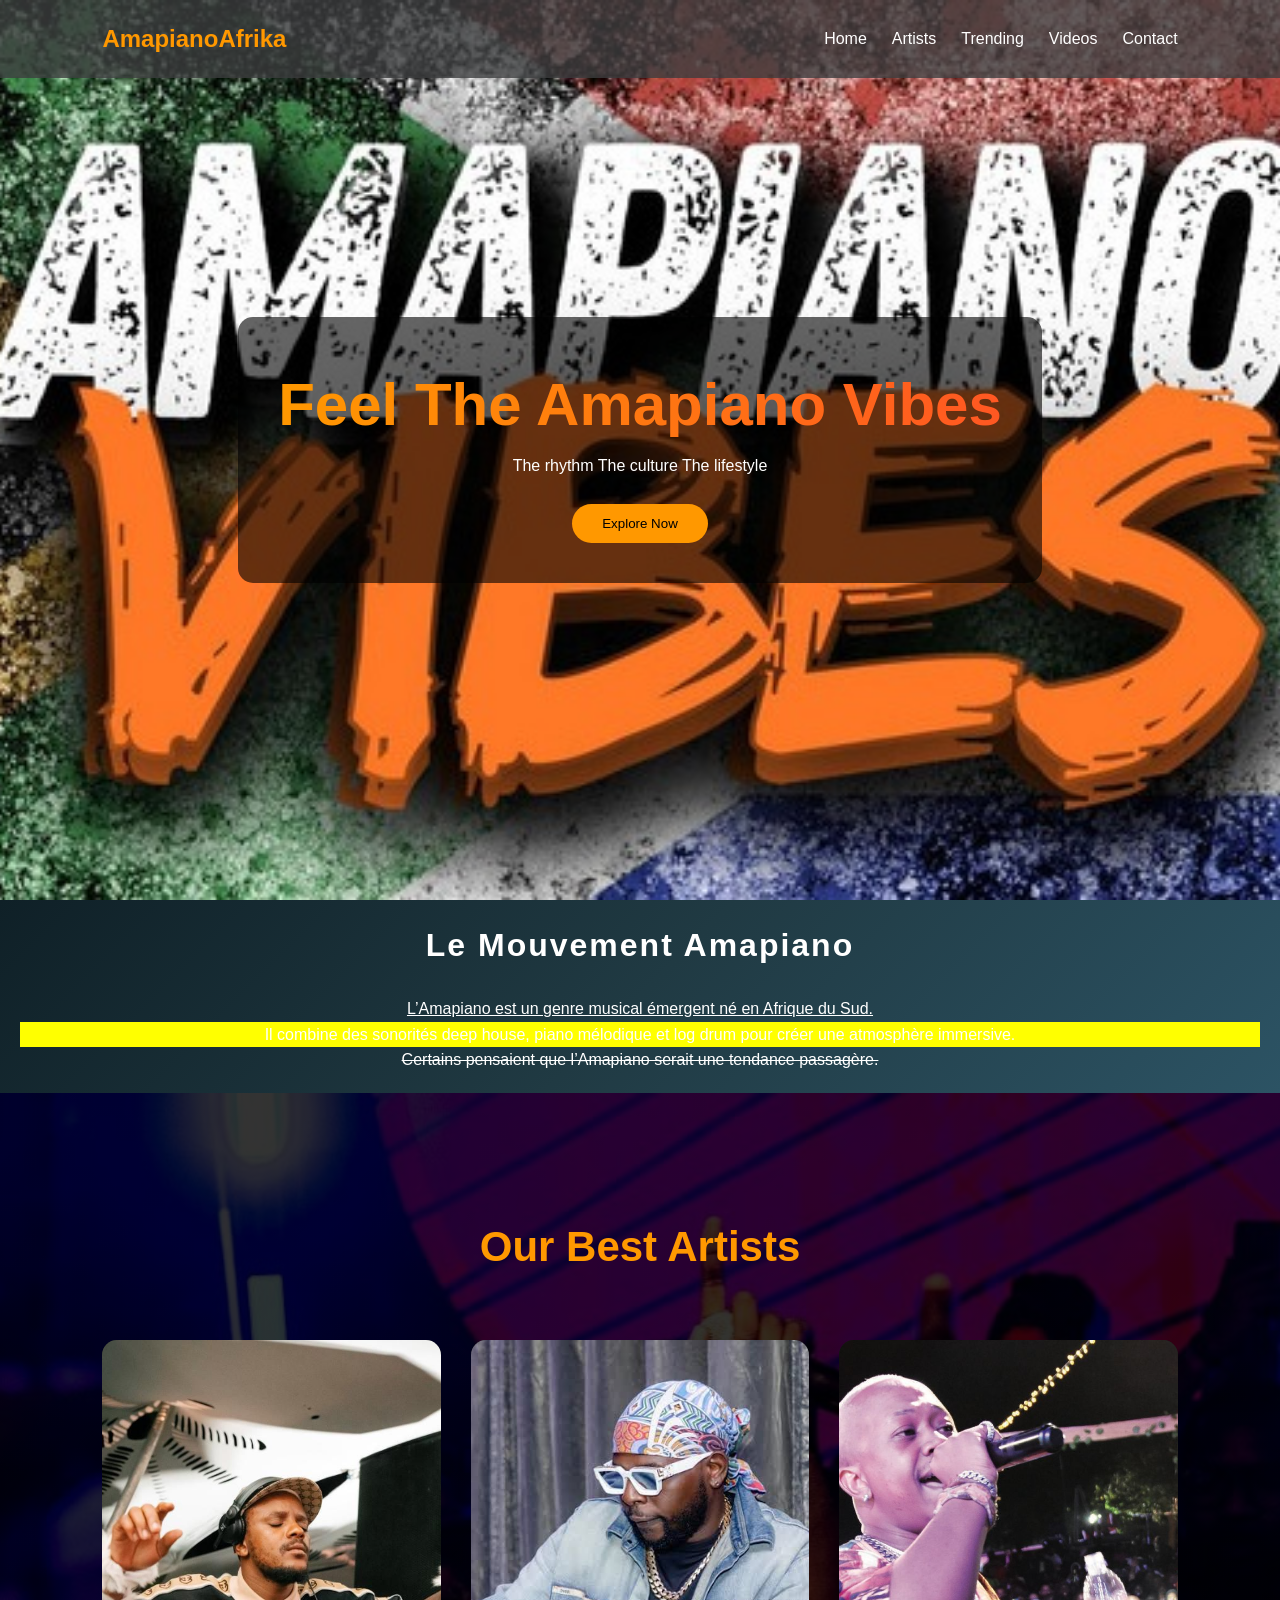
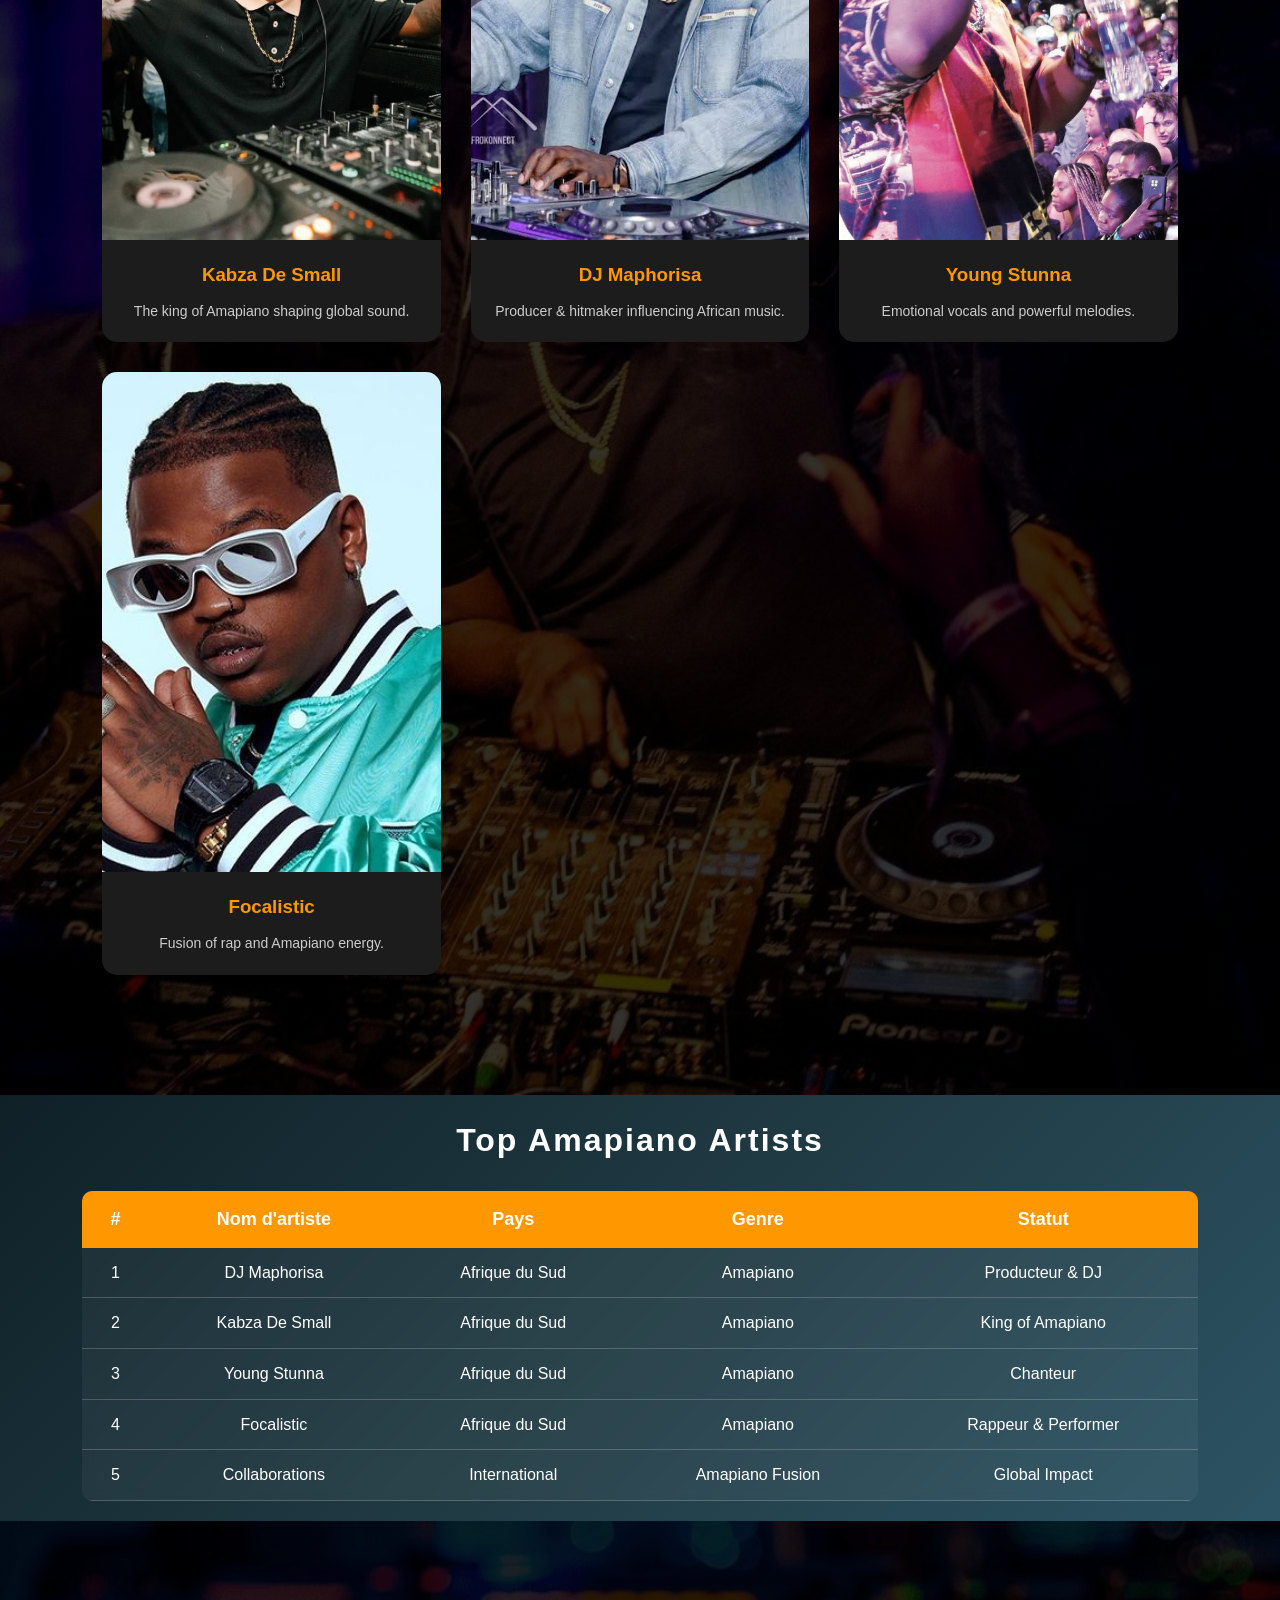
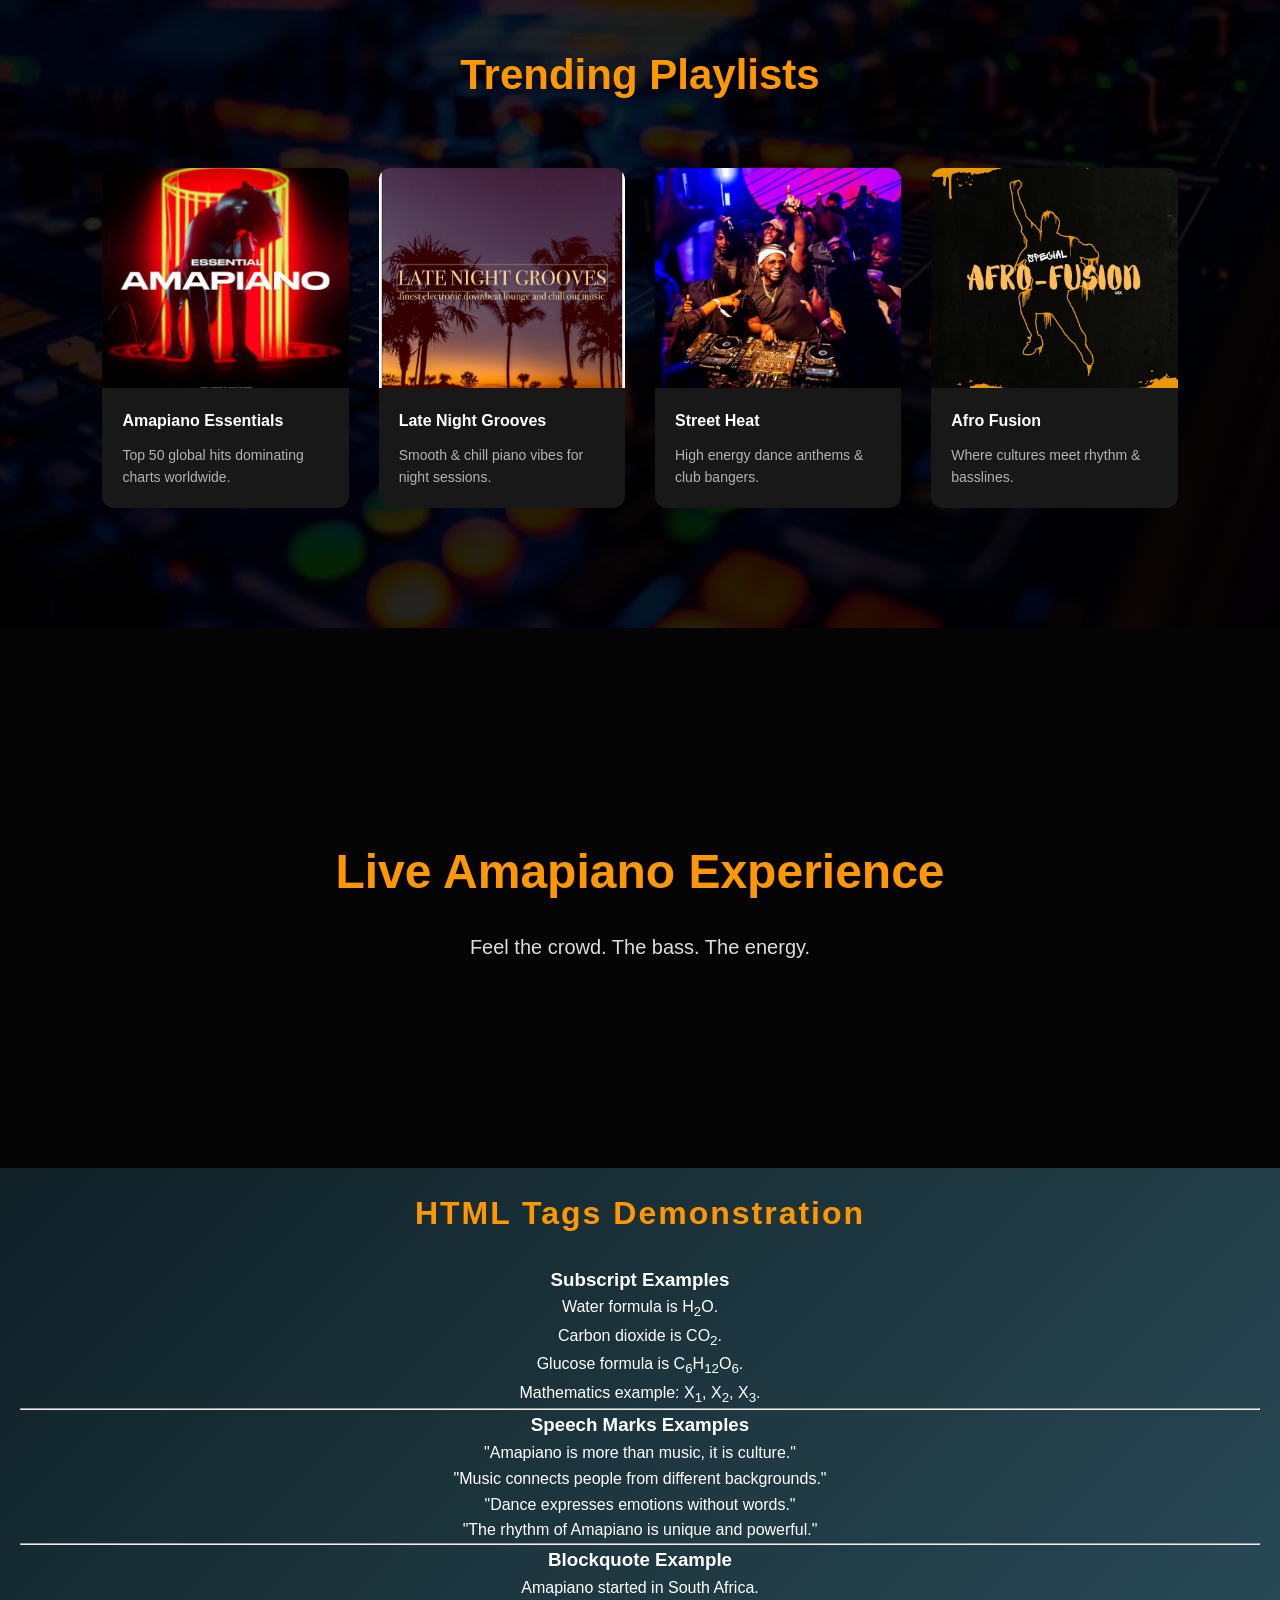
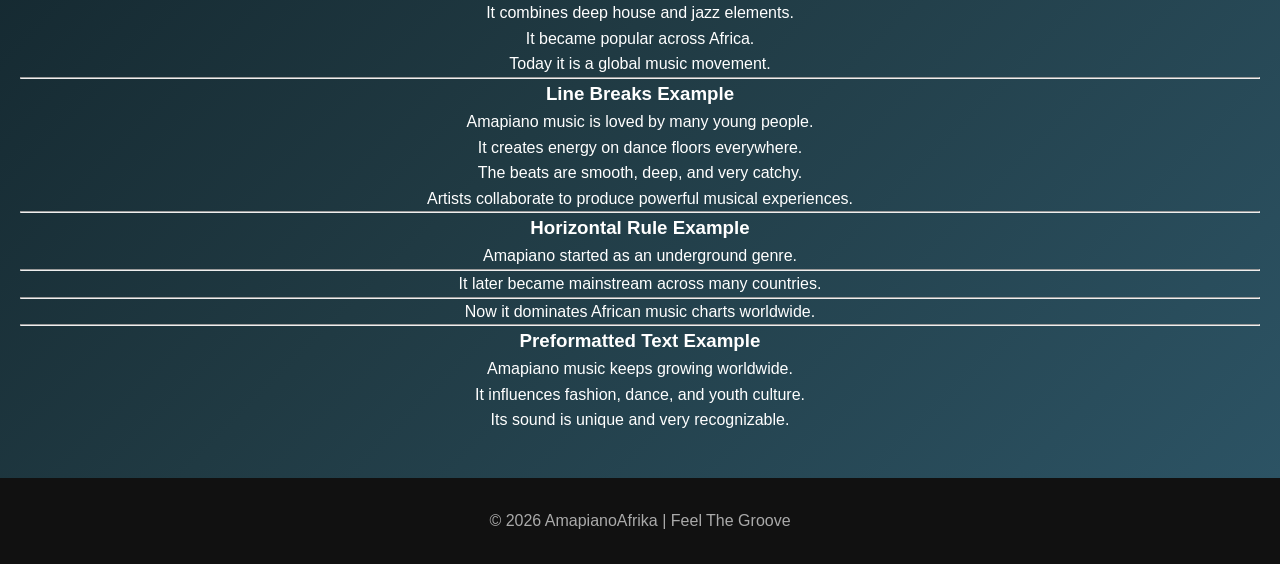
==== index.html @ 50783ffd "Update index.html" ====
<!DOCTYPE html>
<html lang="en">

<head>
    <meta charset="UTF-8">
    <title>AmapianoAfrika</title>
    <meta name="viewport" content="width=device-width, initial-scale=1.0">
    <link rel="stylesheet" href="styles.css">
   
</head>

<body>
   

    <!-- HEADER -->
    <header>
        <div class="logo">AmapianoAfrika</div>

        <nav>
            <ul>
                <li>Home</li>
                <li>Artists</li>
                <li>Trending</li>
                <li>Videos</li>
                <li>Contact</li>
            </ul>
        </nav>
    </header>

    <!-- HERO SECTION WITH BACKGROUND IMAGE -->
    <section class="hero reveal">
        <div class="hero-content">
            <h1>Feel The Amapiano Vibes</h1>
            <p>The rhythm The culture The lifestyle</p>
            <button>Explore Now</button>
        </div>
    </section>

    <!-- ABOUT SECTION -->
    <section class="amapiano-section">
    <h2>Le Mouvement Amapiano</h2>

    <p class="underline-text">
        L’Amapiano est un genre musical émergent né en Afrique du Sud.
    </p>

    <p class="highlight-text">
        Il combine des sonorités deep house, piano mélodique et log drum pour créer une atmosphère immersive.
    </p>

    <p class="strike-text">
        Certains pensaient que l’Amapiano serait une tendance passagère.
    </p>

</section>
    <!-- BEST ARTISTS -->
    <section class="best-artists reveal">

        <h2 class="section-title">Our Best Artists</h2>

        <div class="artist-container">

            <div class="artist-card">
                <img src="KabzadeSmall.jpeg" alt="Kabza De Small">
                <div class="artist-info">
                    <h3>Kabza De Small</h3>
                    <p>The king of Amapiano shaping global sound.</p>
                </div>
            </div>

            <div class="artist-card">
                <img src="Maphorisa.jpeg" alt="DJ Maphorisa">
                <div class="artist-info">
                    <h3>DJ Maphorisa</h3>
                    <p>Producer & hitmaker influencing African music.</p>
                </div>
            </div>

            <div class="artist-card">
                <img src="YoungStunna.jpeg" alt="Young Stunna">
                <div class="artist-info">
                    <h3>Young Stunna</h3>
                    <p>Emotional vocals and powerful melodies.</p>
                </div>
            </div>

            <div class="artist-card">
                <img src="Focalistic.jpeg" alt="Focalistic">
                <div class="artist-info">
                    <h3>Focalistic</h3>
                    <p>Fusion of rap and Amapiano energy.</p>
                </div>
            </div>

        </div>

    </section>

    <section class="amapiano-section">

    <h2>Top Amapiano Artists</h2>

    <table class="artist-table">
        <tr>
            <th>#</th>
            <th>Nom d'artiste</th>
            <th>Pays</th>
            <th>Genre</th>
            <th>Statut</th>
        </tr>

        <tr>
            <td>1</td>
            <td>DJ Maphorisa</td>
            <td>Afrique du Sud</td>
            <td>Amapiano</td>
            <td>Producteur & DJ</td>
        </tr>

        <tr>
            <td>2</td>
            <td>Kabza De Small</td>
            <td>Afrique du Sud</td>
            <td>Amapiano</td>
            <td>King of Amapiano</td>
        </tr>

        <tr>
            <td>3</td>
            <td>Young Stunna</td>
            <td>Afrique du Sud</td>
            <td>Amapiano</td>
            <td>Chanteur</td>
        </tr>

        <tr>
            <td>4</td>
            <td>Focalistic</td>
            <td>Afrique du Sud</td>
            <td>Amapiano</td>
            <td>Rappeur & Performer</td>
        </tr>

        <tr>
            <td>5</td>
            <td>Collaborations</td>
            <td>International</td>
            <td>Amapiano Fusion</td>
            <td>Global Impact</td>
        </tr>
    </table>

</section>


    <!-- SPOTIFY STYLE SECTION -->
    <section class="spotify-style reveal">

        <h2 class="spotify-title">Trending Playlists</h2>

        <div class="spotify-container">

            <div class="spotify-card">
                <img src="essentialamapiano.jpeg" alt="Amapiano Essentials">
                <div class="playlist-info">
                    <h4>Amapiano Essentials</h4>
                    <p>Top 50 global hits dominating charts worldwide.</p>
                </div>
            </div>

            <div class="spotify-card">
                <img src="lategroove.jpeg" alt="Late Night Grooves">
                <div class="playlist-info">
                    <h4>Late Night Grooves</h4>
                    <p>Smooth & chill piano vibes for night sessions.</p>
                </div>
            </div>

            <div class="spotify-card">
                <img src="ballantines-boiler-room-true-music-africa-johannesburg-maphorisa-aspect-ratio-16-9.avif" alt="Street Heat">
                <div class="playlist-info">
                    <h4>Street Heat</h4>
                    <p>High energy dance anthems & club bangers.</p>
                </div>
            </div>

            <div class="spotify-card">
                <img src="afro.jpeg" alt="Afro Fusion">
                <div class="playlist-info">
                    <h4>Afro Fusion</h4>
                    <p>Where cultures meet rhythm & basslines.</p>
                </div>
            </div>

        </div>

    </section>

    <!-- VIDEO SECTION -->
    <section class="video-section reveal">

        <div class="video-overlay">
            <h2>Live Amapiano Experience</h2>
            <p>Feel the crowd. The bass. The energy.</p>
        </div>

        <video autoplay muted loop playsinline class="background-video">
            <source src="XDUPPYxALXAPO.mp4" type="video/mp4">
        </video>

    </section>
    <!-- HTML TAGS DEMONSTRATION SECTION -->
<section class="amapiano-section reveal">

    <h2 class="section-title">HTML Tags Demonstration</h2>

    <!-- Subscript -->
    <h3>Subscript Examples</h3>
    <p>Water formula is H<sub>2</sub>O.</p>
    <p>Carbon dioxide is CO<sub>2</sub>.</p>
    <p>Glucose formula is C<sub>6</sub>H<sub>12</sub>O<sub>6</sub>.</p>
    <p>Mathematics example: X<sub>1</sub>, X<sub>2</sub>, X<sub>3</sub>.</p>

    <hr>

    <!-- Speech Marks -->
    <h3>Speech Marks Examples</h3>
    <p>"Amapiano is more than music, it is culture."</p>
    <p>"Music connects people from different backgrounds."</p>
    <p>"Dance expresses emotions without words."</p>
    <p>"The rhythm of Amapiano is unique and powerful."</p>

    <hr>

    <!-- Blockquote -->
    <h3>Blockquote Example</h3>
    <blockquote>
        Amapiano started in South Africa.<br>
        It combines deep house and jazz elements.<br>
        It became popular across Africa.<br>
        Today it is a global music movement.
    </blockquote>

    <hr>

    <!-- Line Break -->
    <h3>Line Breaks Example</h3>
    <p>
        Amapiano music is loved by many young people.<br>
        It creates energy on dance floors everywhere.<br>
        The beats are smooth, deep, and very catchy.<br>
        Artists collaborate to produce powerful musical experiences.
    </p>

    <hr>

    <!-- HR Example -->
    <h3>Horizontal Rule Example</h3>
    <p>Amapiano started as an underground genre.</p>
    <hr>
    <p>It later became mainstream across many countries.</p>
    <hr>
    <p>Now it dominates African music charts worldwide.</p>

    <hr>

    <!-- Preformatted -->
    <h3>Preformatted Text Example</h3>
    <pre>
Amapiano music keeps growing worldwide.
It influences fashion, dance, and youth culture.
Its sound is unique and very recognizable.
    </pre>

</section>

    <!-- FOOTER -->
    <footer>
        © 2026 AmapianoAfrika | Feel The Groove
    </footer>

    <script>
        /* Scroll Reveal */
        window.addEventListener("scroll", function () {
            const reveals = document.querySelectorAll(".reveal");

            reveals.forEach(reveal => {
                const windowHeight = window.innerHeight;
                const revealTop = reveal.getBoundingClientRect().top;

                if (revealTop < windowHeight - 100) {
                    reveal.classList.add("active");
                }
            });
        });
    </script>

</body>


</html>
---- styles.css ----
/* GLOBAL */

* {
    margin: 0;
    padding: 0;
    box-sizing: border-box;
    font-family: Arial, Helvetica, sans-serif;
}

body {
    background: #0f0f0f;
    color: white;
    line-height: 1.6;
}

/* HEADER */

header {
    display: flex;
    justify-content: space-between;
    align-items: center;
    padding: 20px 8%;
    background: rgba(61, 62, 63, 0.8);
    position: fixed;
    width: 100%;
    top: 0;
    z-index: 1000;
}

.logo {
    font-size: 24px;
    font-weight: bold;
    color: #ff9800;
}

nav ul {
    display: flex;
    list-style: none;
    gap: 25px;
}

nav ul li {
    cursor: pointer;
    transition: 0.3s;
}

nav ul li:hover {
    color: #ff9800;
}

/* HERO WITH BACKGROUND IMAGE */

.hero {
    height: 100vh;
    background: url("vibeSA.jpg") center/cover no-repeat;
    display: flex;
    justify-content: center;
    align-items: center;
    text-align: center;
    padding: 0 20px;
}

.hero {
    animation: zoomBackground 20s infinite alternate ease-in-out;
}

@keyframes zoomBackground {
    from {
        background-size: 100%;
    }

    to {
        background-size: 110%;
    }
}

.hero-content {
    background: rgba(0, 0, 0, 0.6);
    padding: 40px;
    border-radius: 15px;
}

.hero-content h1 {
    font-size: 60px;
    background: linear-gradient(to right, #ff9800, #ff5722);
    -webkit-background-clip: text;
    -webkit-text-fill-color: transparent;
}

.hero-content button {
    margin-top: 25px;
    padding: 12px 30px;
    border: none;
    background: #ff9800;
    cursor: pointer;
    border-radius: 30px;
    transition: 0.3s;
}

.hero-content button:hover {
    background: #ff5722;
    transform: scale(1.1);
}

/* ABOUT */

/*.about {
    padding: 100px 8%;
    text-align: center;
    background:
        linear-gradient(135deg,
            rgba(103, 107, 99, 0.7),
            rgba(83, 57, 97, 0.7)),
        url("section-bg.jpg");
    background-size: cover;
    background-position: center;
}*/

.about-video {
    position: relative;
    height: 80vh;
    display: flex;
    justify-content: center;
    align-items: center;
    text-align: center;
    overflow: hidden;
    color: white;
    padding: 0 8%;
}

/* Background Video */
.about-bg-video {
    position: absolute;
    width: 100%;
    height: 100%;
    object-fit: cover;
    z-index: -2;
}

/* Dark Overlay */
.about-video::after {
    content: "";
    position: absolute;
    width: 100%;
    height: 100%;
    background: linear-gradient(rgba(0, 0, 0, 0.75),
            rgba(0, 0, 0, 0.75));
    z-index: -1;
}

/* Content Styling */
.about-content {
    max-width: 800px;
    animation: fadeUp 1.5s ease;
}

.about-content h2 {
    font-size: 42px;
    margin-bottom: 20px;
    color: #ff9800;
}

.about-content p {
    font-size: 18px;
    line-height: 1.8;
    color: #ddd;
}

/* Animation */
@keyframes fadeUp {
    from {
        opacity: 0;
        transform: translateY(40px);
    }

    to {
        opacity: 1;
        transform: translateY(0);
    }
}

/* ARTISTS */

.best-artists {

    padding: 120px 8%;
    background:
        linear-gradient(rgba(0, 0, 0, 0.8), rgba(0, 0, 0, 0.8)),
        url("ballantines-boiler-room-true-music-africa-johannesburg-maphorisa-aspect-ratio-16-9.avif");
    background-size: cover;
    background-position: center;
    background-attachment: fixed;

}

/* SECTION STYLE */
.amapiano-section{
    background: linear-gradient(135deg,#0f2027,#203a43,#2c5364);
    padding: 40px;
    color: white;
    text-align: center;
    font-family: Arial, Helvetica, sans-serif;
}

/* TITLE */
.amapiano-section h2{
    margin-bottom: 25px;
    font-size: 32px;
    letter-spacing: 2px;
}

/* TABLE */
.artist-table{
    width: 90%;
    margin: auto;
    border-collapse: collapse;
    background: rgba(255,255,255,0.05);
    backdrop-filter: blur(6px);
    border-radius: 10px;
    overflow: hidden;
}

/* HEADER */
.artist-table th{
    background: #ff9800;
    padding: 14px;
    font-size: 18px;
}

/* CELLS */
.artist-table td{
    padding: 12px;
    border-bottom: 1px solid rgba(255,255,255,0.2);
}

/* HOVER EFFECT */
.artist-table tr:hover{
    background: rgba(255,255,255,0.15);
    transition: 0.3s;
}


/* Title */
.section-title {
    text-align: center;
    font-size: 42px;
    margin-bottom: 60px;
    color: #ff9800;
}

/* Grid Layout */
.artist-container {
    display: grid;
    grid-template-columns: repeat(auto-fit, minmax(250px, 1fr));
    gap: 30px;
}

/* Artist Card */
.artist-card {
    background: #1c1c1c;
    border-radius: 15px;
    overflow: hidden;
    transition: 0.4s ease;
    cursor: pointer;
}

.artist-card img {
    width: 100%;
    height: 500px;
    object-fit: cover;
    display: block;
}

/* Info Section */
.artist-info {
    padding: 20px;
    text-align: center;
}

.artist-info h3 {
    margin-bottom: 10px;
    color: #ff9800;
}

.artist-info p {
    font-size: 14px;
    color: #ccc;
}

/* Hover Effect */
.artist-card:hover {
    transform: translateY(-10px) scale(1.03);
    box-shadow: 0 20px 40px rgba(255, 152, 0, 0.4);
}



/* SPOTIFY STYLE */

.spotify-style {
    padding: 120px 8%;
    background:
        linear-gradient(rgba(0, 0, 0, 0.85), rgba(0, 0, 0, 0.85)),
        url("pionner.jpeg");
    background-size: cover;
    background-position: center;
}

.spotify-title {
    text-align: center;
    font-size: 42px;
    margin-bottom: 60px;
    color: #ff9800;
    /* Spotify green vibe */
}

.spotify-container {
    display: grid;
    grid-template-columns: repeat(auto-fit, minmax(220px, 1fr));
    gap: 30px;
}

.spotify-card {
    background: #181818;
    border-radius: 12px;
    overflow: hidden;
    transition: 0.4s ease;
    cursor: pointer;
}

.spotify-card img {
    width: 100%;
    height: 220px;
    object-fit: cover;
    display: block;
}

.playlist-info {
    padding: 20px;
}

.playlist-info h4 {
    color: white;
    margin-bottom: 10px;
}

.playlist-info p {
    color: #b3b3b3;
    font-size: 14px;
}

/* Hover Effect */
.spotify-card:hover {
    transform: translateY(-10px);
    box-shadow: 0 20px 40px #ff9800;
}

.album-art {
    height: 100px;
    background: #333;
    margin-bottom: 15px;
}

/* VIDEO SECTION */

.video-section {
    position: relative;
    height: 60vh;
    overflow: hidden;
    display: flex;
    justify-content: center;
    align-items: center;
    text-align: center;
    color: white;
}

.background-video {
    position: absolute;
    width: 100%;
    height: 100%;
    object-fit: cover;
    z-index: -2;
}

/* Dark overlay */
.video-section::after {
    content: "";
    position: absolute;
    width: 100%;
    height: 100%;
    background: linear-gradient(rgba(0, 0, 0, 0.7), rgba(0, 0, 0, 0.7));
    z-index: -1;
}

.video-overlay h2 {
    font-size: 48px;
    margin-bottom: 20px;
    color: #ff9800;
}

.video-overlay p {
    font-size: 20px;
    color: #ddd;
}

/* FOOTER */

footer {
    text-align: center;
    padding: 30px;
    background: #111;
    color: #aaa;
}

/* SCROLL REVEAL */

.reveal {
    opacity: 0;
    transform: translateY(60px);
    transition: 1s ease;
}

.reveal.active {
    opacity: 1;
    transform: translateY(0);
}

/* RESPONSIVE */

@media (max-width: 768px) {
    .hero-content h1 {
        font-size: 40px;
    }

    .artist-container {
        flex-direction: column;
        align-items: center;
    }

    .video-section video {
        width: 100%;
    }

}
body {
    font-family: Arial, sans-serif;
}

.amapiano-section {
    padding: 20px;
}

.underline-text {
    text-decoration: underline;
}

.highlight-text {
    background-color: yellow;
}

.strike-text {
    text-decoration: line-through;
}
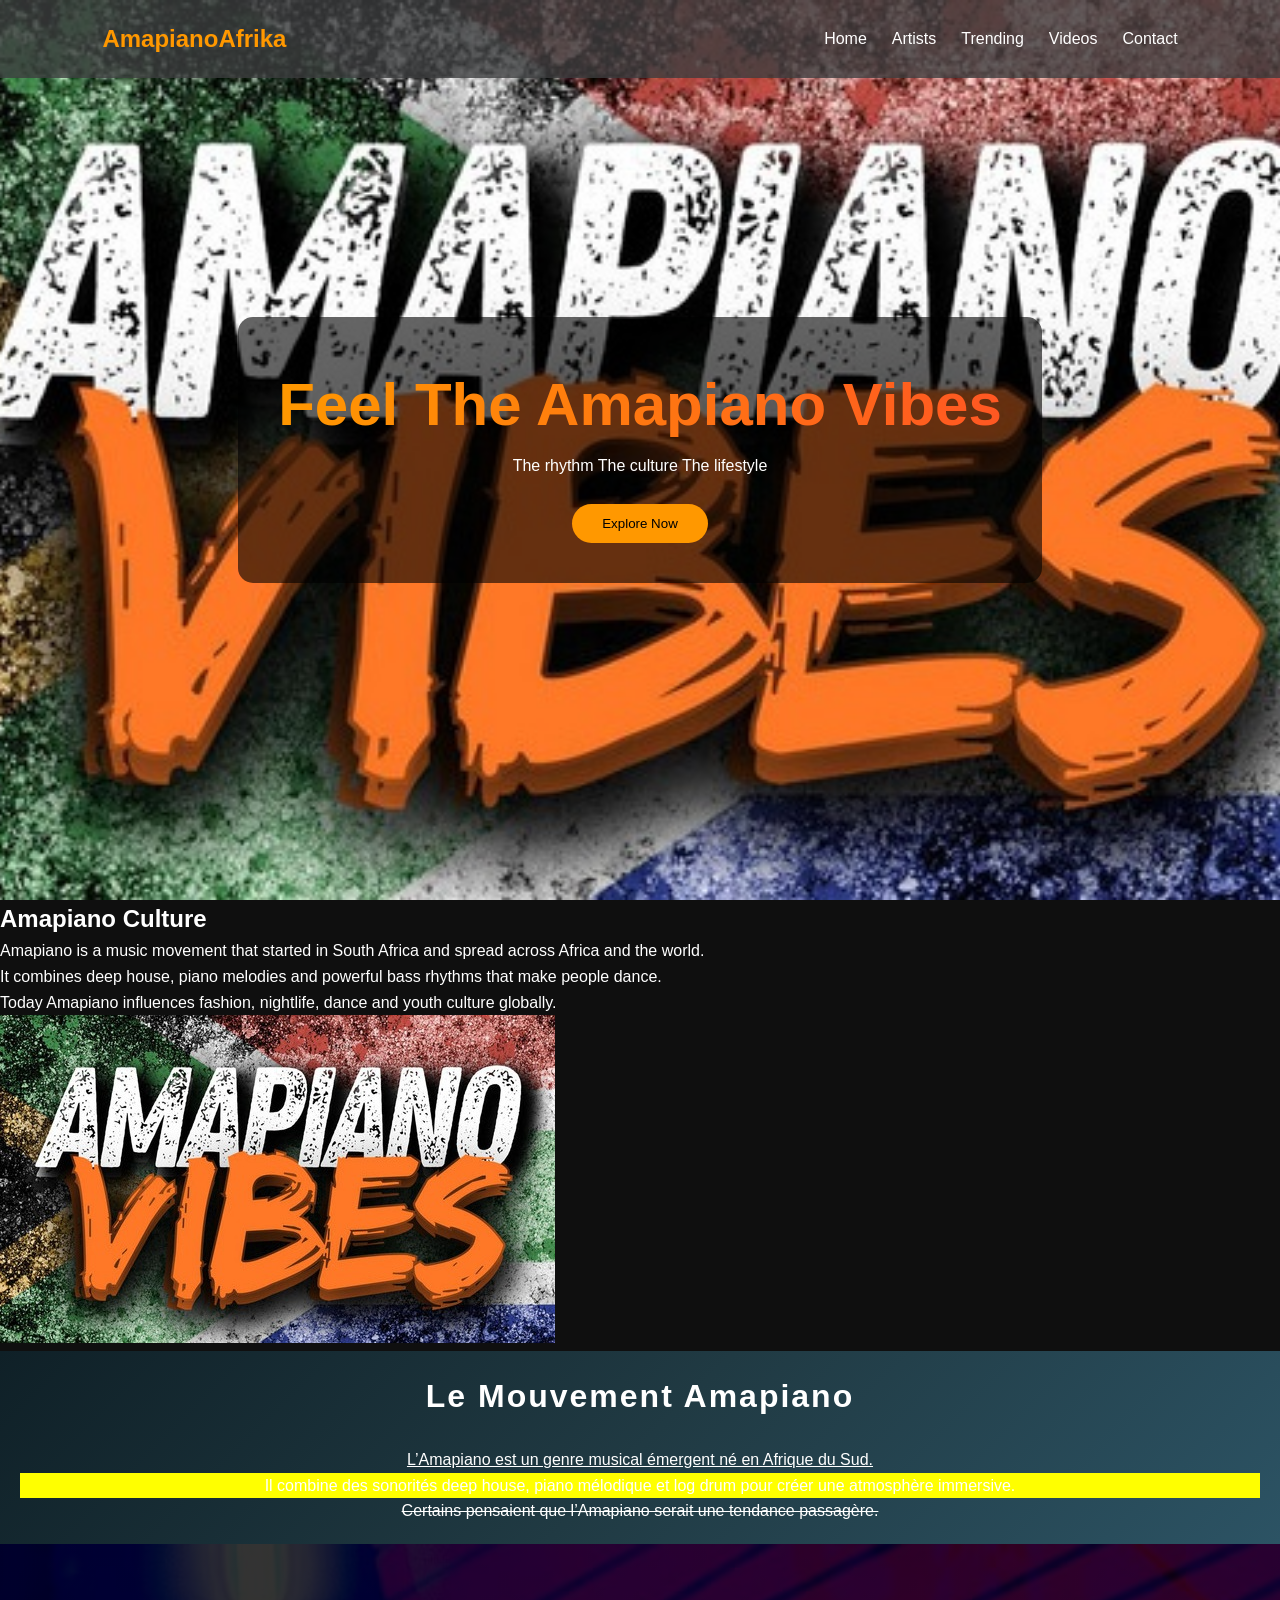
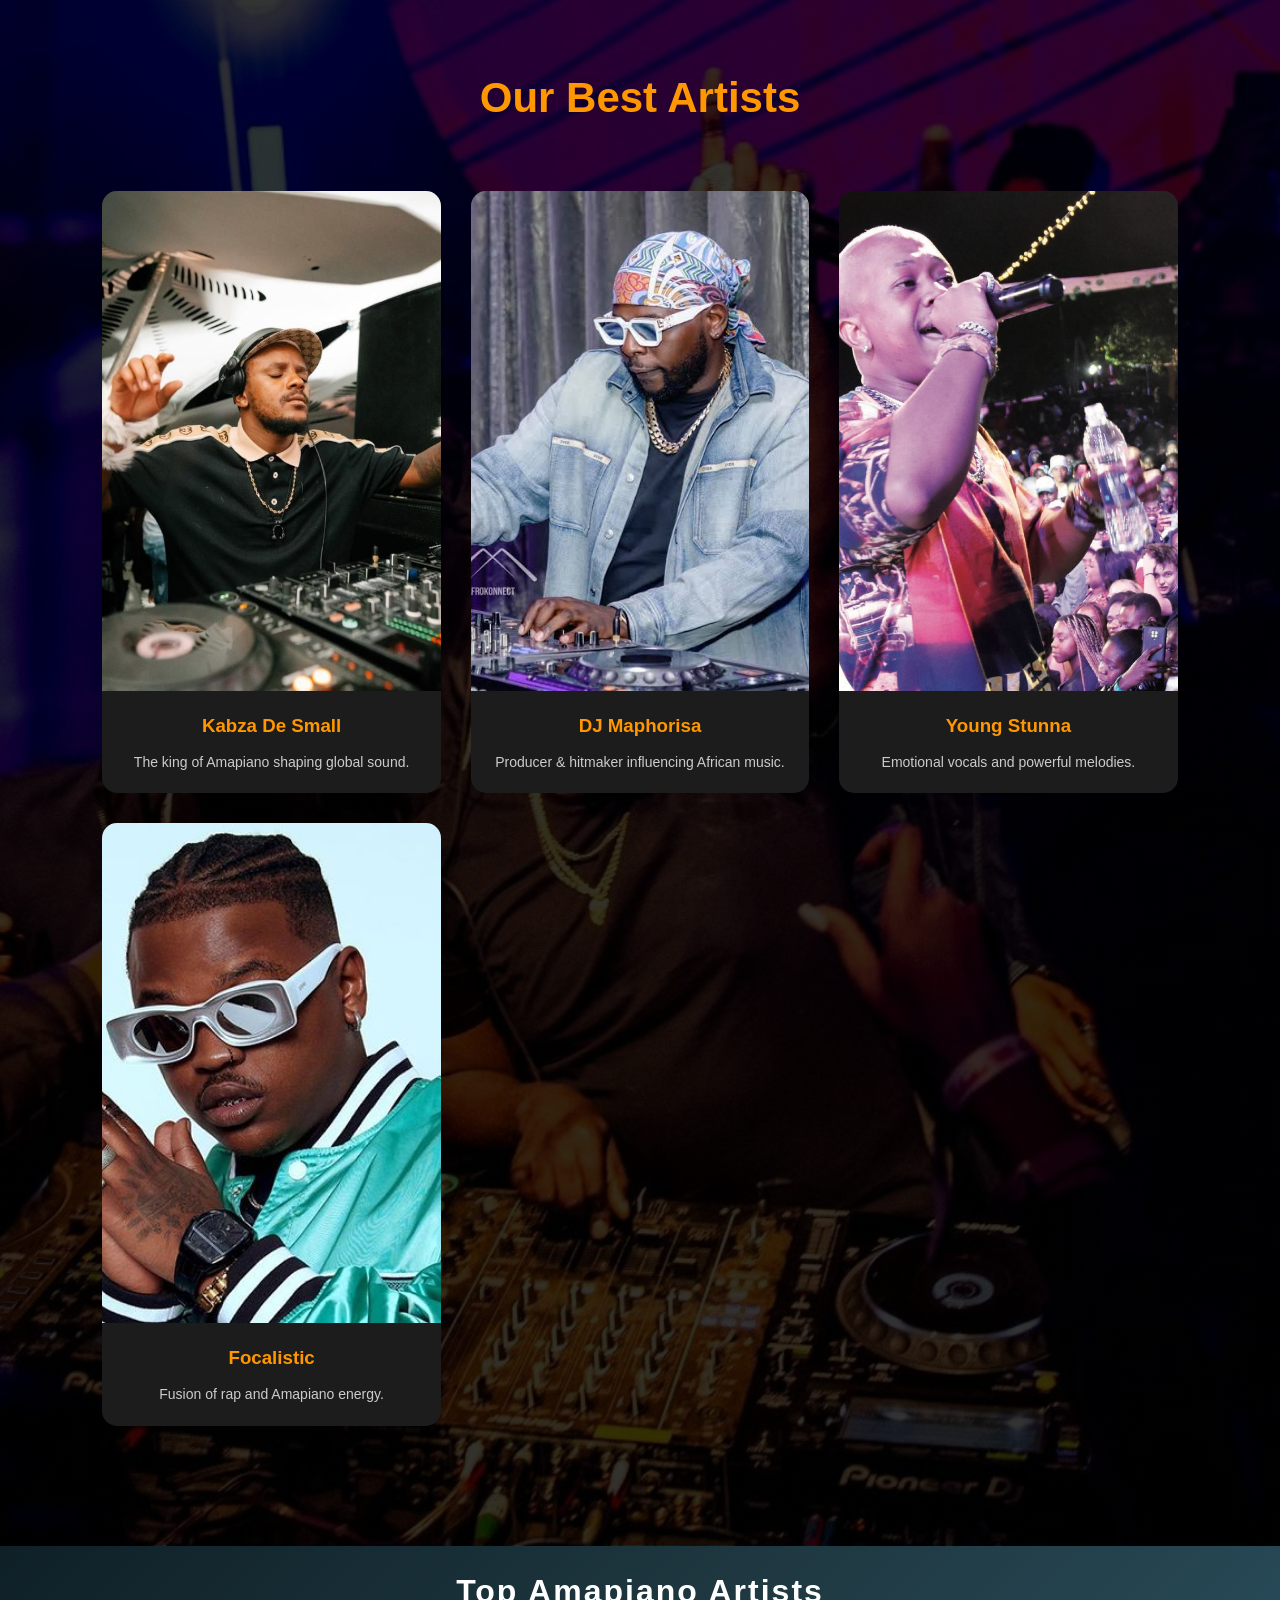
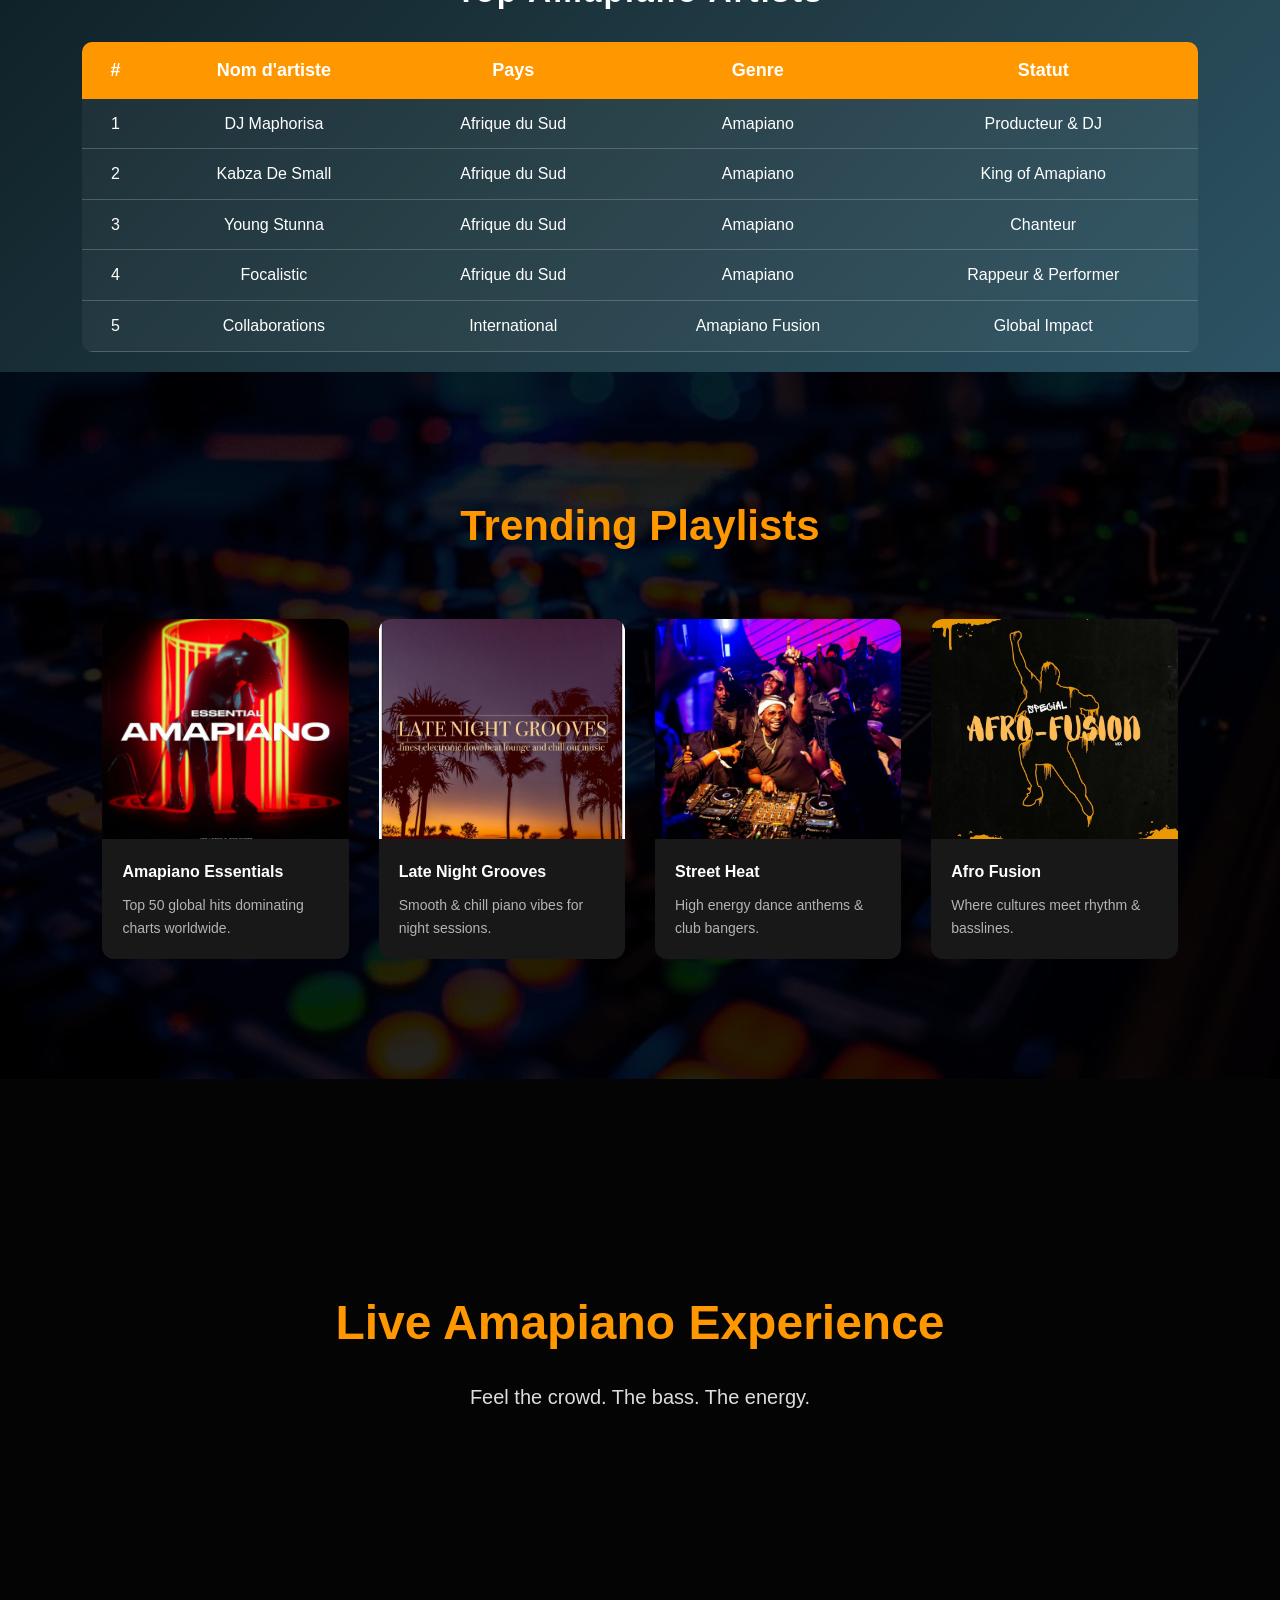
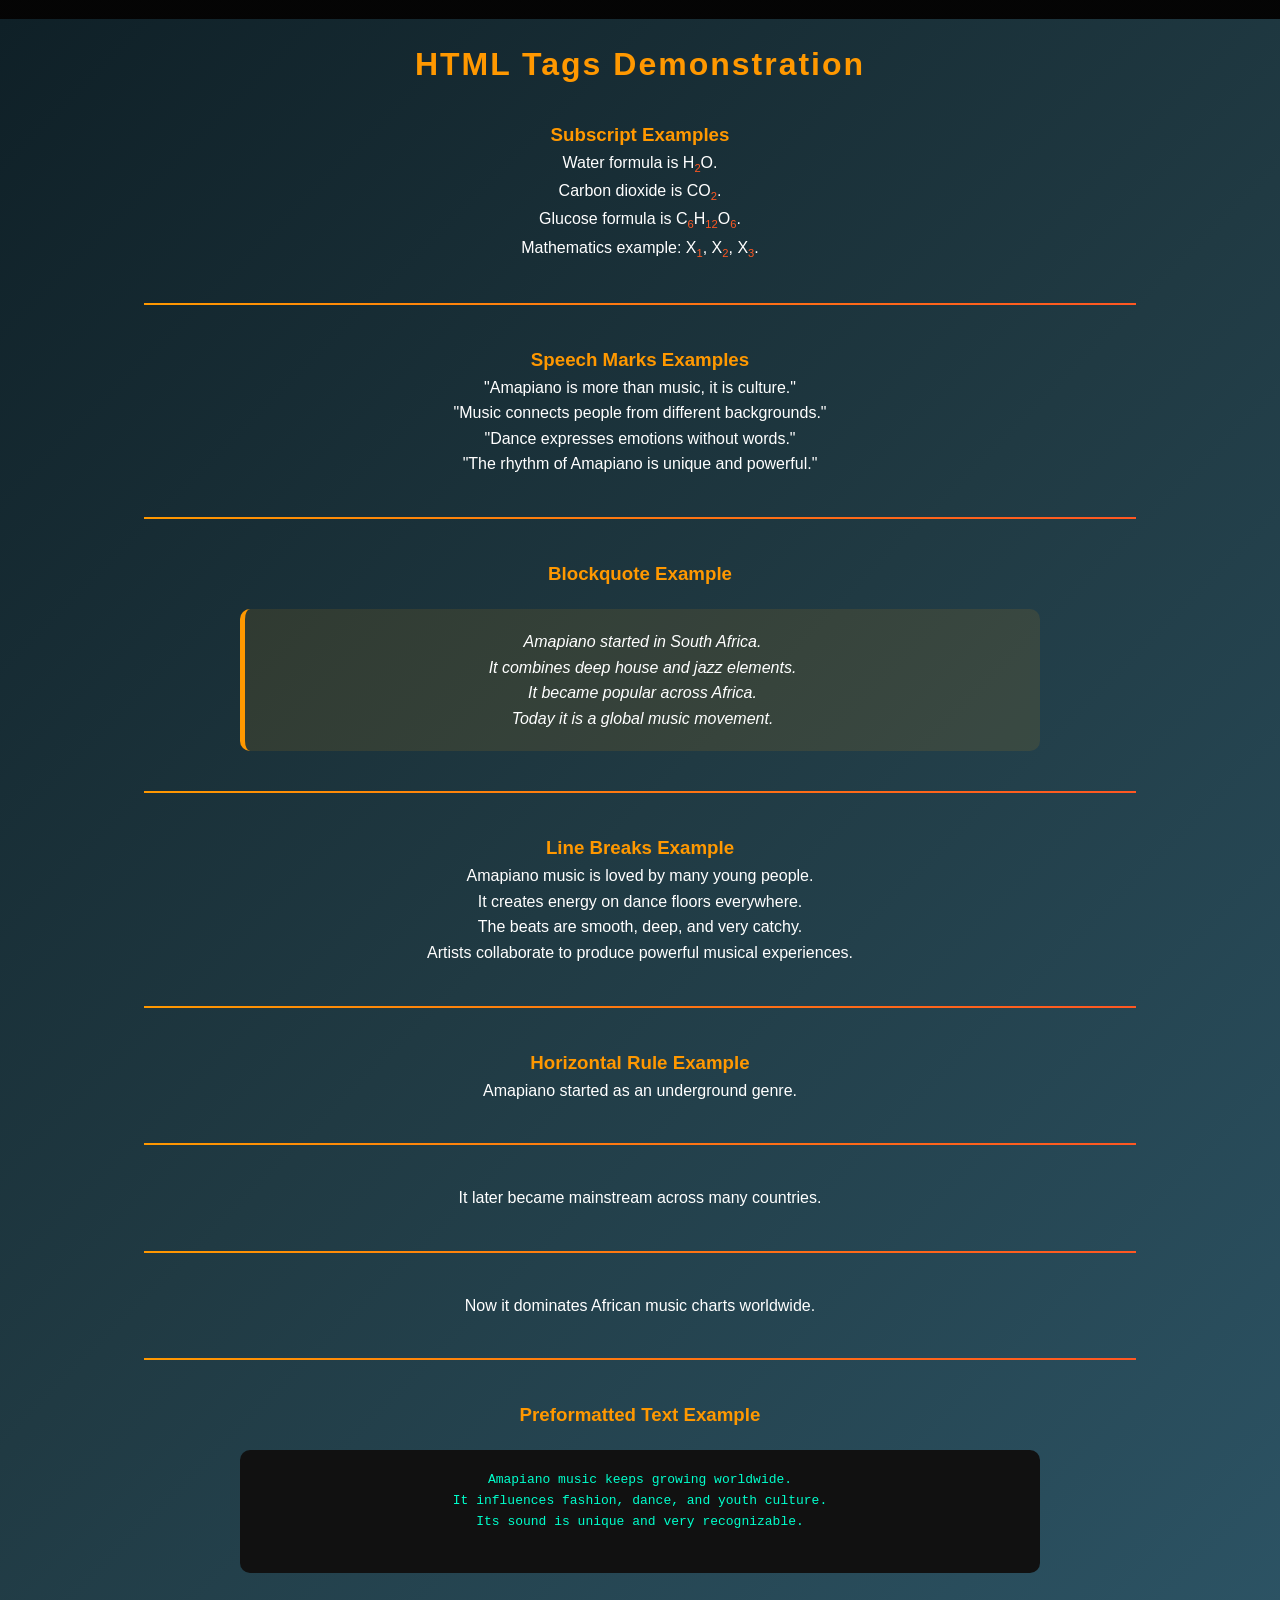
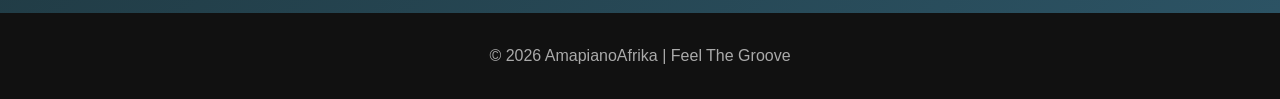
==== commit 3c1fa4a1: "Restore index.html to original state Restored the original content of index.html after removal." ====
--- a/index.html
+++ b/index.html
@@ -37,6 +37,30 @@
     </section>
 
     <!-- ABOUT SECTION -->
+    <section class="two-columns reveal">
+
+<div class="column">
+<h2>Amapiano Culture</h2>
+
+<p>
+Amapiano is a music movement that started in South Africa and spread across Africa and the world.
+</p>
+
+<p>
+It combines deep house, piano melodies and powerful bass rhythms that make people dance.
+</p>
+
+<p>
+Today Amapiano influences fashion, nightlife, dance and youth culture globally.
+</p>
+
+</div>
+
+<div class="column">
+<img src="vibeSA.jpg" alt="Amapiano Culture">
+</div>
+
+</section>
     <section class="amapiano-section">
     <h2>Le Mouvement Amapiano</h2>
 
@@ -305,3 +329,4 @@
 
 
 
+
--- a/styles.css
+++ b/styles.css
@@ -461,3 +461,52 @@
 .strike-text {
     text-decoration: line-through;
 }
+
+/* =============================== */
+/* HTML TAG DEMONSTRATION STYLING */
+/* =============================== */
+
+/* Section spacing */
+.amapiano-section h3 {
+    margin-top: 30px;
+    color: #ff9800;
+}
+
+/* Subscript */
+sub {
+    font-size: 0.7em;
+    color: #ff5722;
+}
+
+/* Blockquote */
+blockquote {
+    background: rgba(255, 152, 0, 0.1);
+    border-left: 5px solid #ff9800;
+    padding: 20px;
+    margin: 20px auto;
+    max-width: 800px;
+    font-style: italic;
+    border-radius: 10px;
+}
+
+/* Horizontal Rule */
+hr {
+    border: none;
+    height: 2px;
+    background: linear-gradient(to right, #ff9800, #ff5722);
+    margin: 40px auto;
+    width: 80%;
+}
+
+/* Preformatted */
+pre {
+    background: #111;
+    color: #00ffcc;
+    padding: 20px;
+    max-width: 800px;
+    margin: 20px auto;
+    border-radius: 10px;
+    font-family: monospace;
+    overflow-x: auto;
+}
+
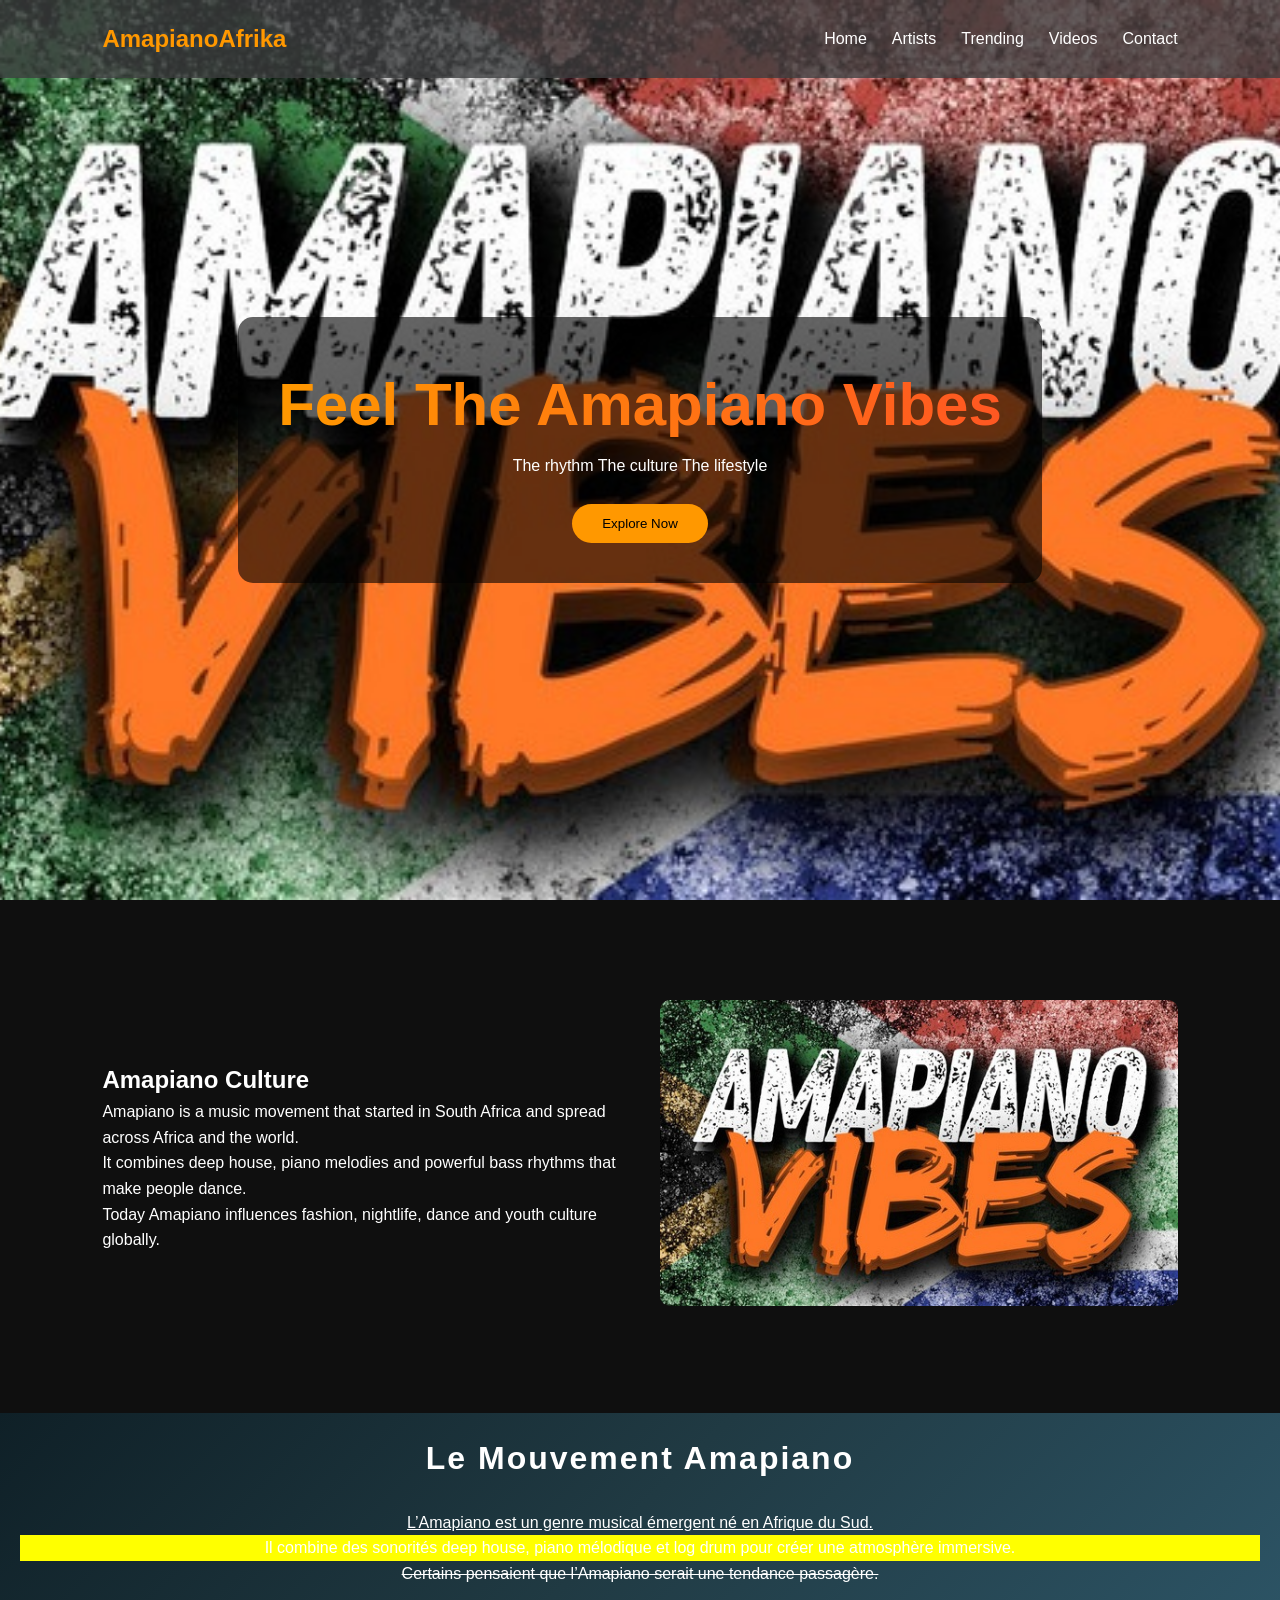
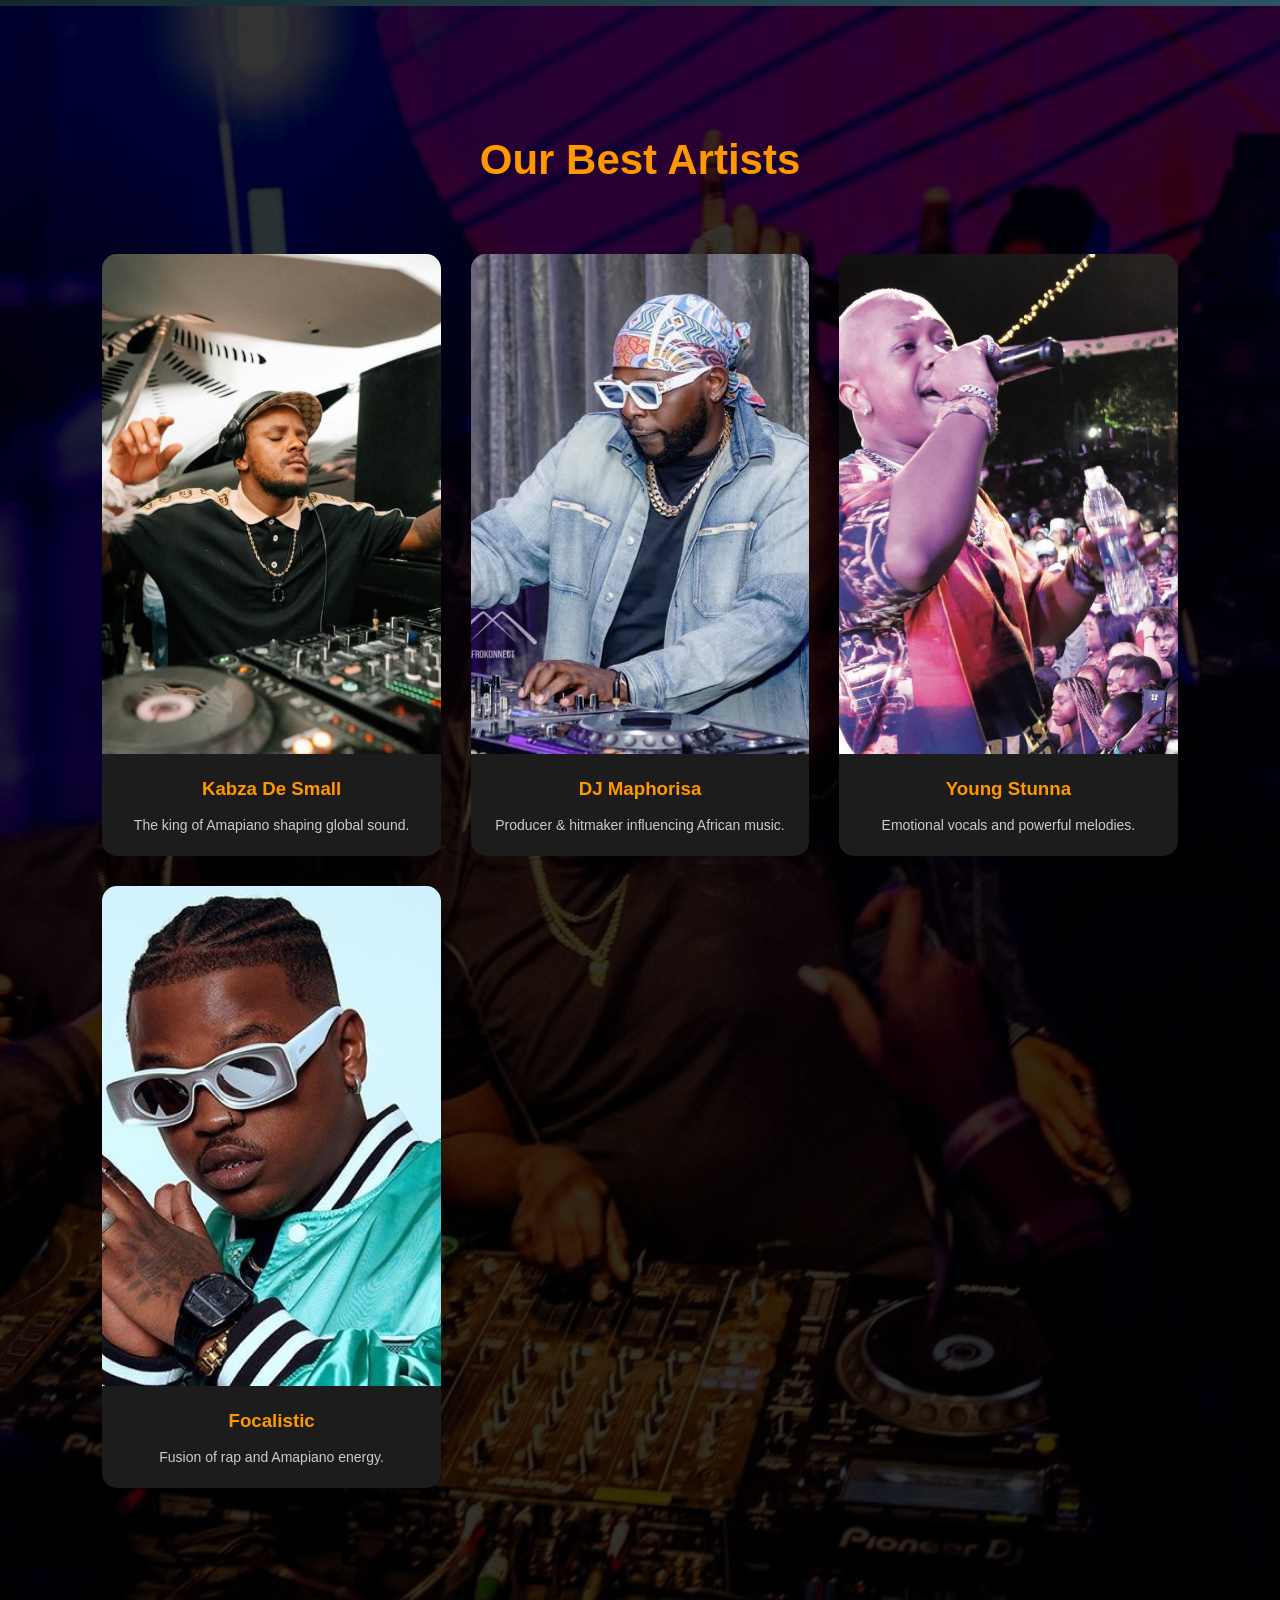
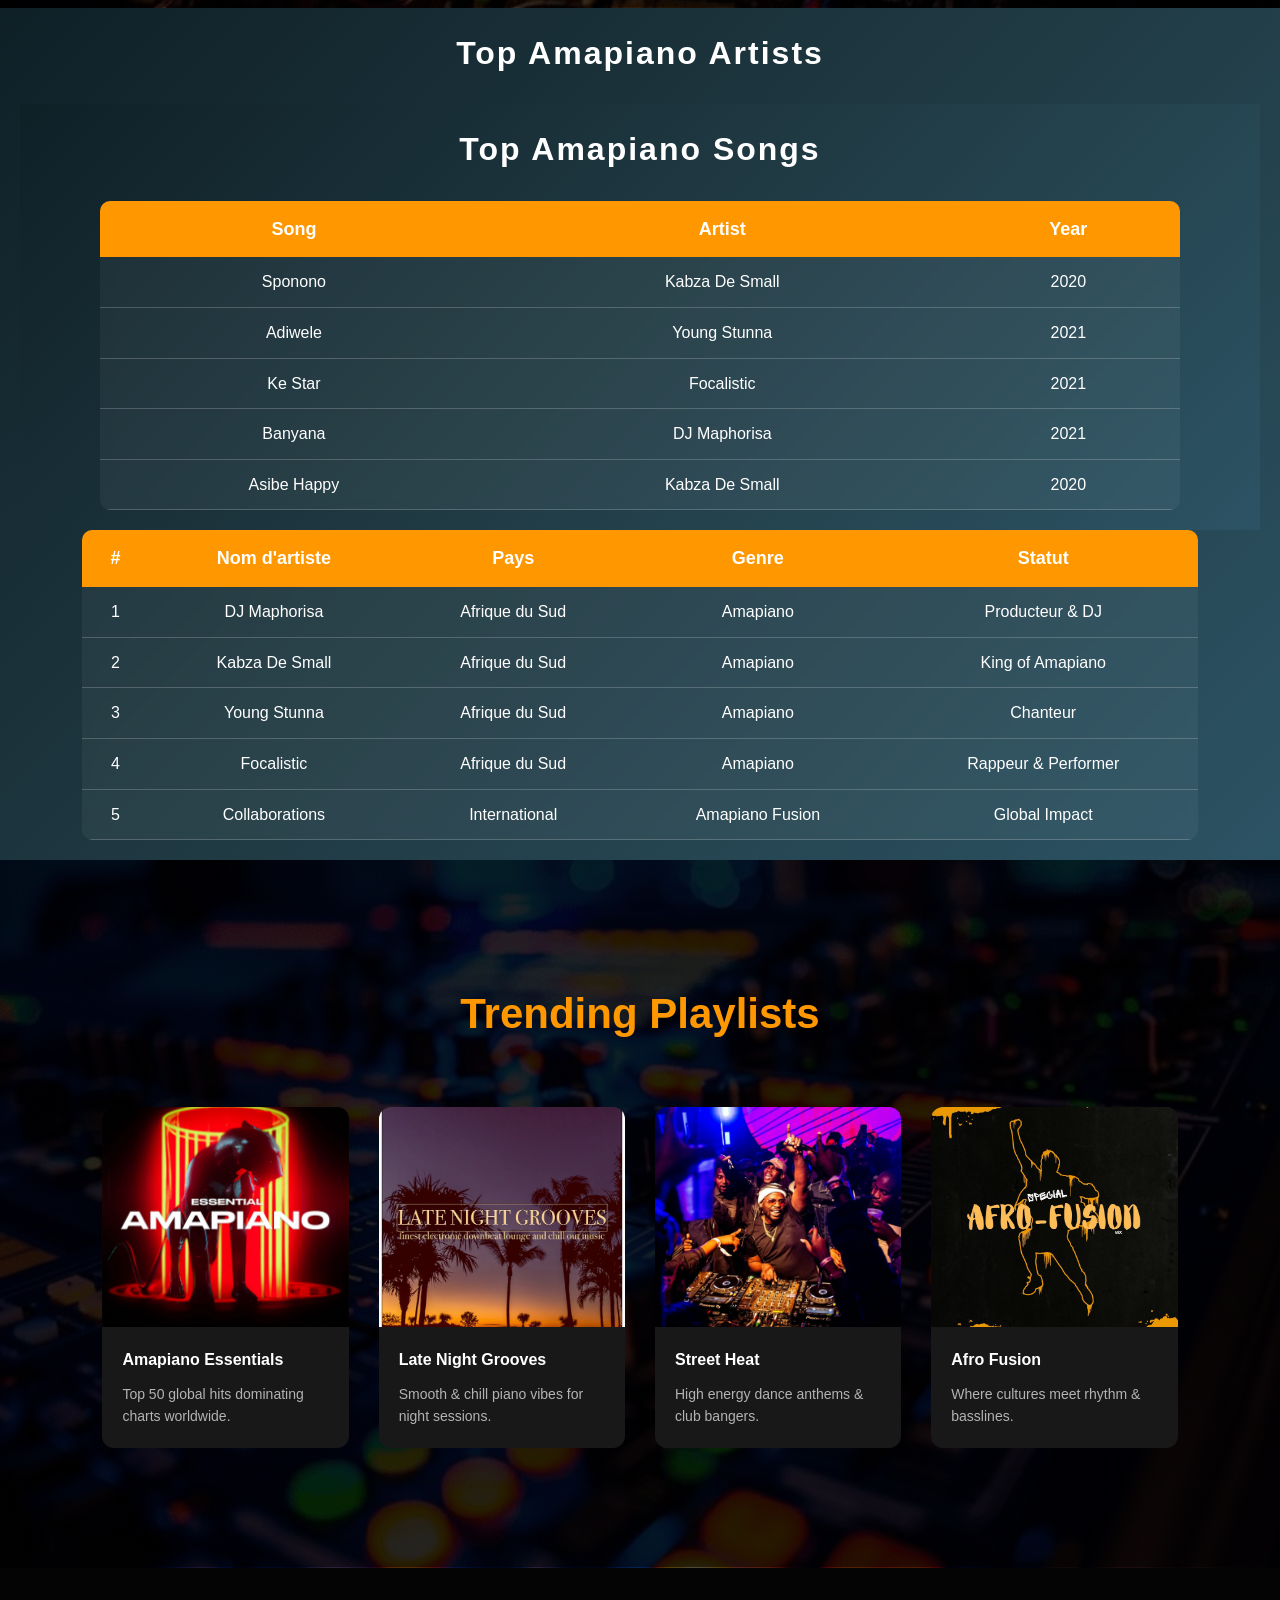
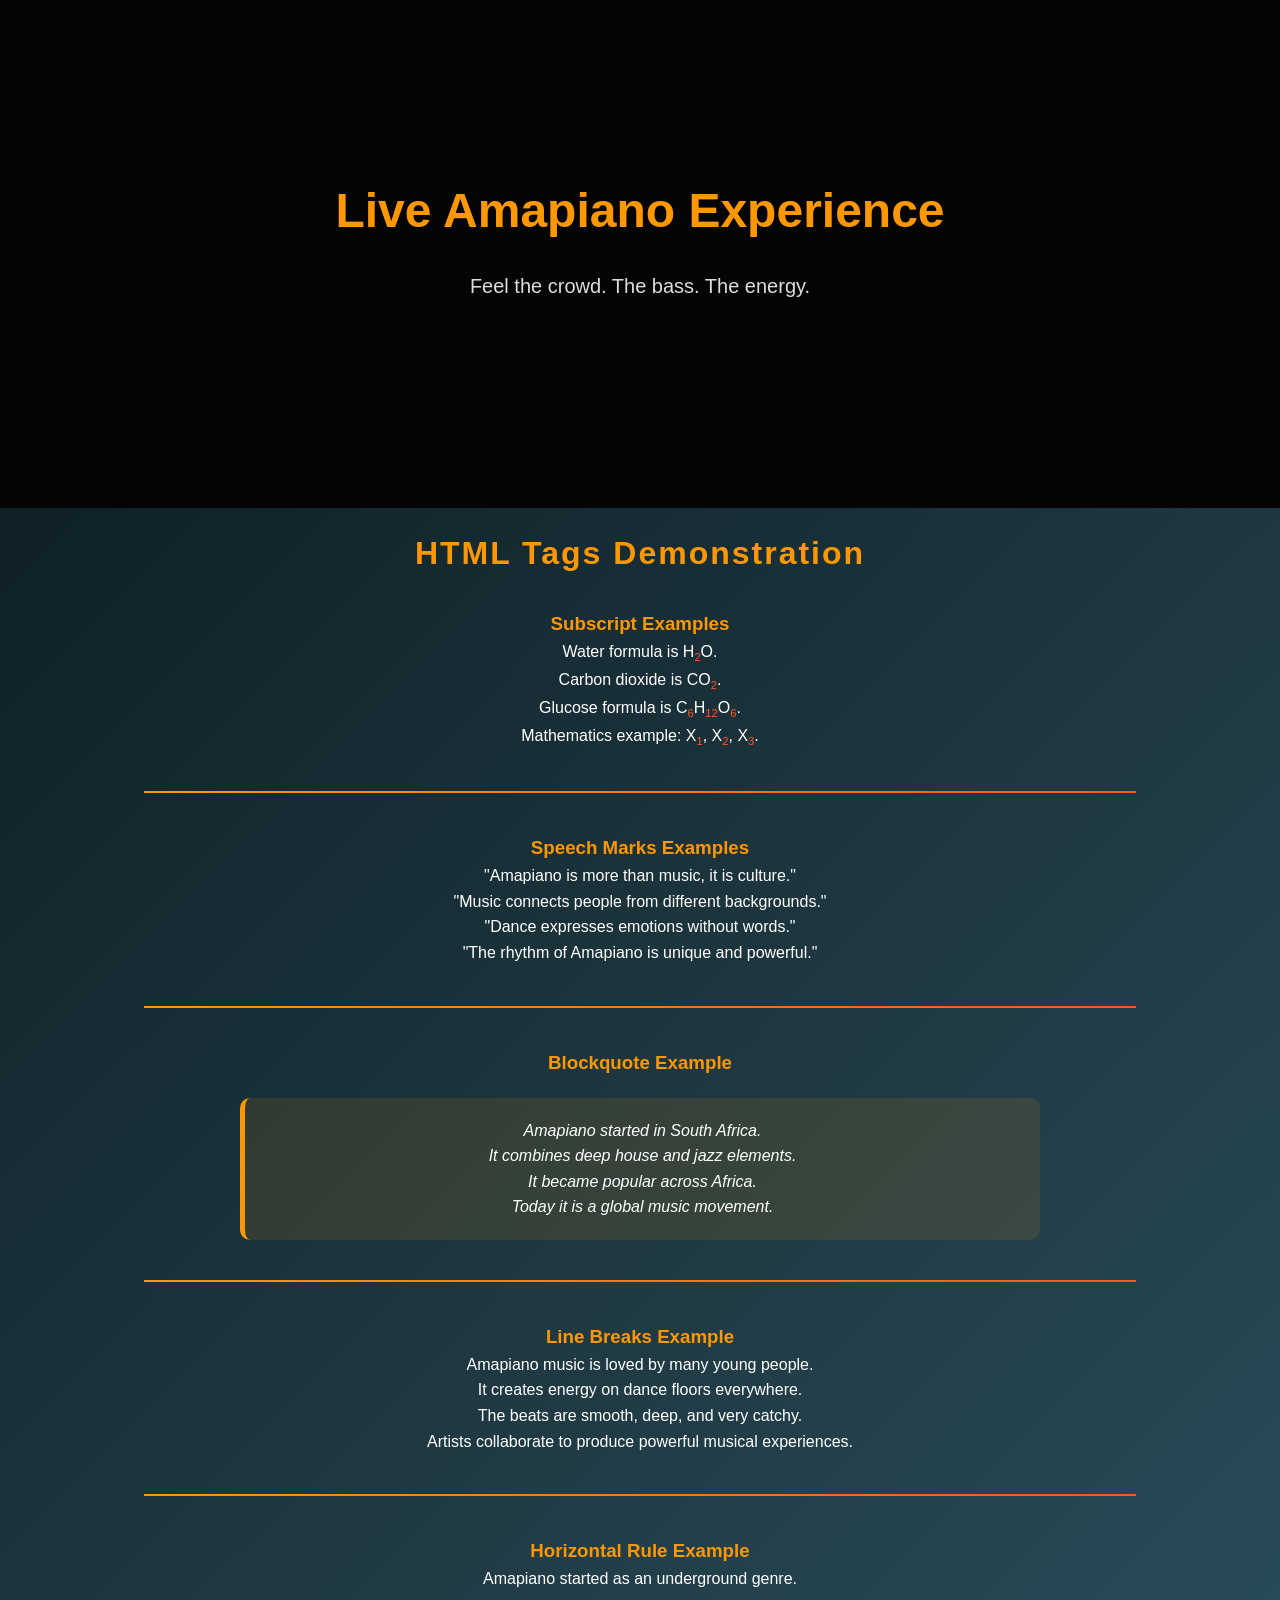
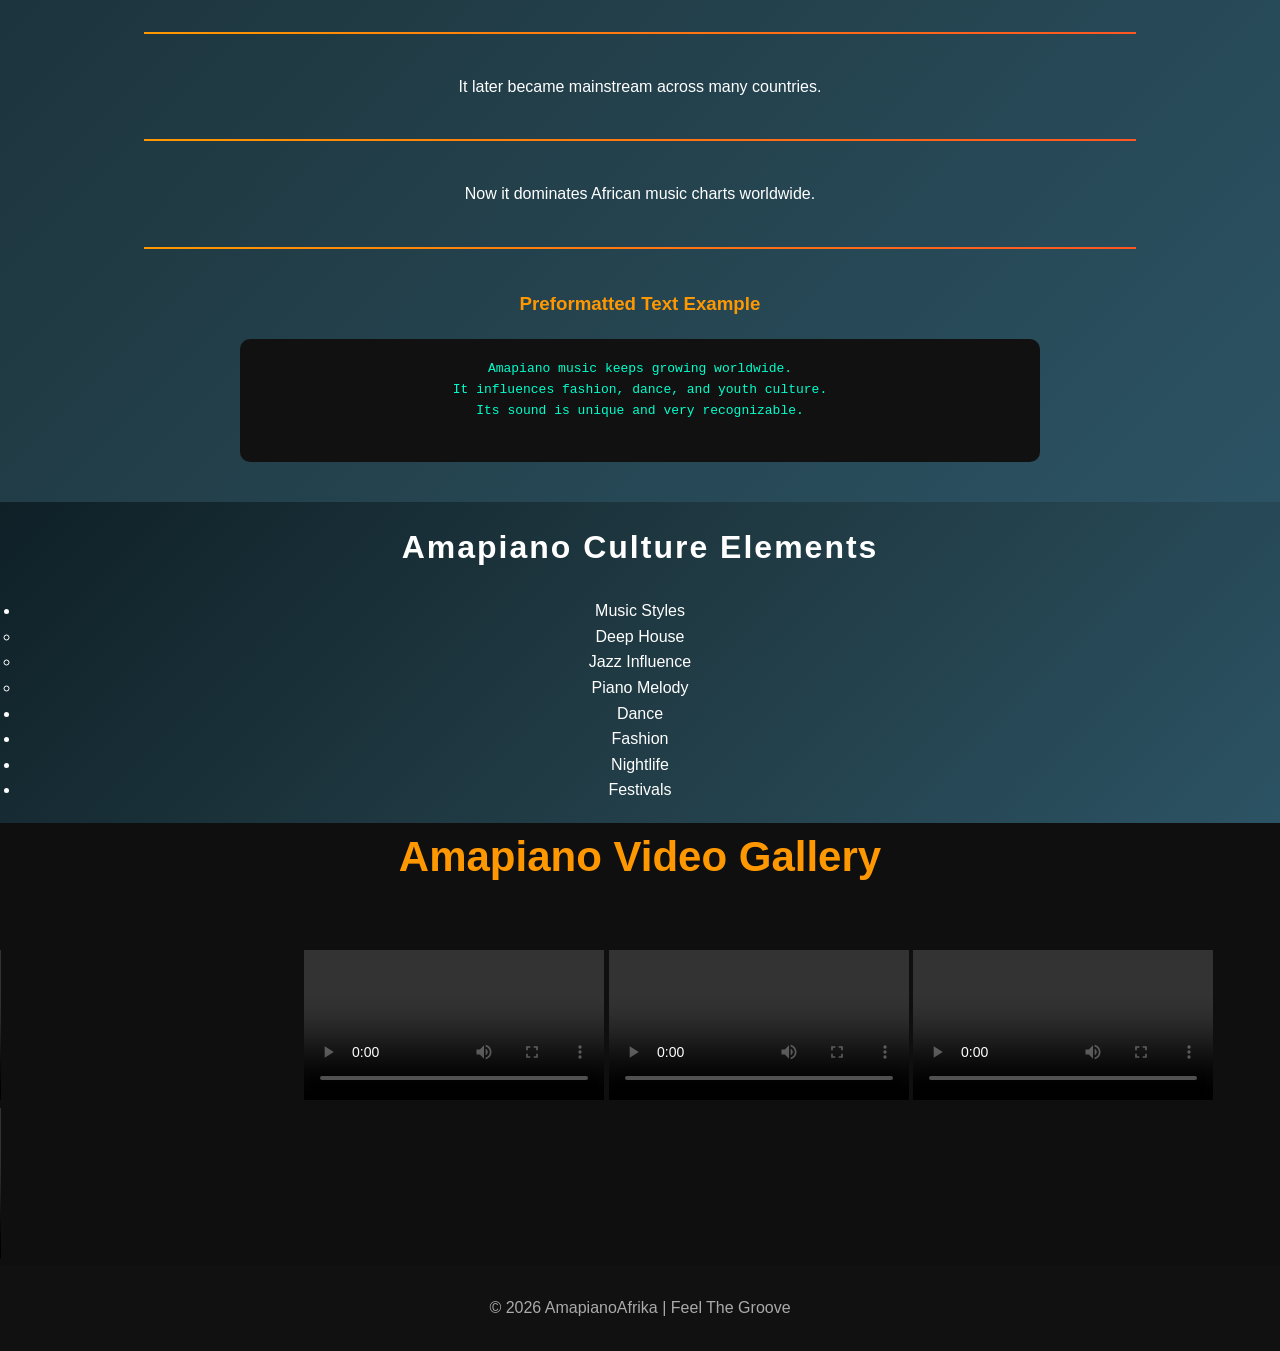
==== commit 73373445: "Refactor index.html for improved structure and content" ====
--- a/index.html
+++ b/index.html
@@ -123,6 +123,51 @@
     <section class="amapiano-section">
 
     <h2>Top Amapiano Artists</h2>
+        <section class="amapiano-section">
+
+<h2>Top Amapiano Songs</h2>
+
+<table class="artist-table">
+
+<tr>
+<th>Song</th>
+<th>Artist</th>
+<th>Year</th>
+</tr>
+
+<tr>
+<td>Sponono</td>
+<td>Kabza De Small</td>
+<td>2020</td>
+</tr>
+
+<tr>
+<td>Adiwele</td>
+<td>Young Stunna</td>
+<td>2021</td>
+</tr>
+
+<tr>
+<td>Ke Star</td>
+<td>Focalistic</td>
+<td>2021</td>
+</tr>
+
+<tr>
+<td>Banyana</td>
+<td>DJ Maphorisa</td>
+<td>2021</td>
+</tr>
+
+<tr>
+<td>Asibe Happy</td>
+<td>Kabza De Small</td>
+<td>2020</td>
+</tr>
+
+</table>
+
+</section>
 
     <table class="artist-table">
         <tr>
@@ -297,6 +342,58 @@
     </pre>
 
 </section>
+    <section class="amapiano-section reveal">
+
+<h2>Amapiano Culture Elements</h2>
+
+<ul>
+
+<li>Music Styles
+    <ul>
+        <li>Deep House</li>
+        <li>Jazz Influence</li>
+        <li>Piano Melody</li>
+    </ul>
+</li>
+
+<li>Dance</li>
+<li>Fashion</li>
+<li>Nightlife</li>
+<li>Festivals</li>
+
+</ul>
+
+</section>
+    <section class="video-gallery reveal">
+
+<h2 class="section-title">Amapiano Video Gallery</h2>
+
+<div class="video-grid">
+
+<video controls>
+<source src="video1.mp4" type="video/mp4">
+</video>
+
+<video controls>
+<source src="video2.mp4" type="video/mp4">
+</video>
+
+<video controls>
+<source src="video3.mp4" type="video/mp4">
+</video>
+
+<video controls>
+<source src="video4.mp4" type="video/mp4">
+</video>
+
+<video controls>
+<source src="video5.mp4" type="video/mp4">
+</video>
+
+</div>
+
+</section>
+    
 
     <!-- FOOTER -->
     <footer>
@@ -330,3 +427,4 @@
 
 
 
+
--- a/styles.css
+++ b/styles.css
@@ -510,3 +510,22 @@
     overflow-x: auto;
 }
 
+/* TWO COLUMN SECTION */
+
+.two-columns{
+display:flex;
+gap:40px;
+padding:100px 8%;
+align-items:center;
+}
+
+.column{
+flex:1;
+}
+
+.column img{
+width:100%;
+border-radius:10px;
+}
+
+
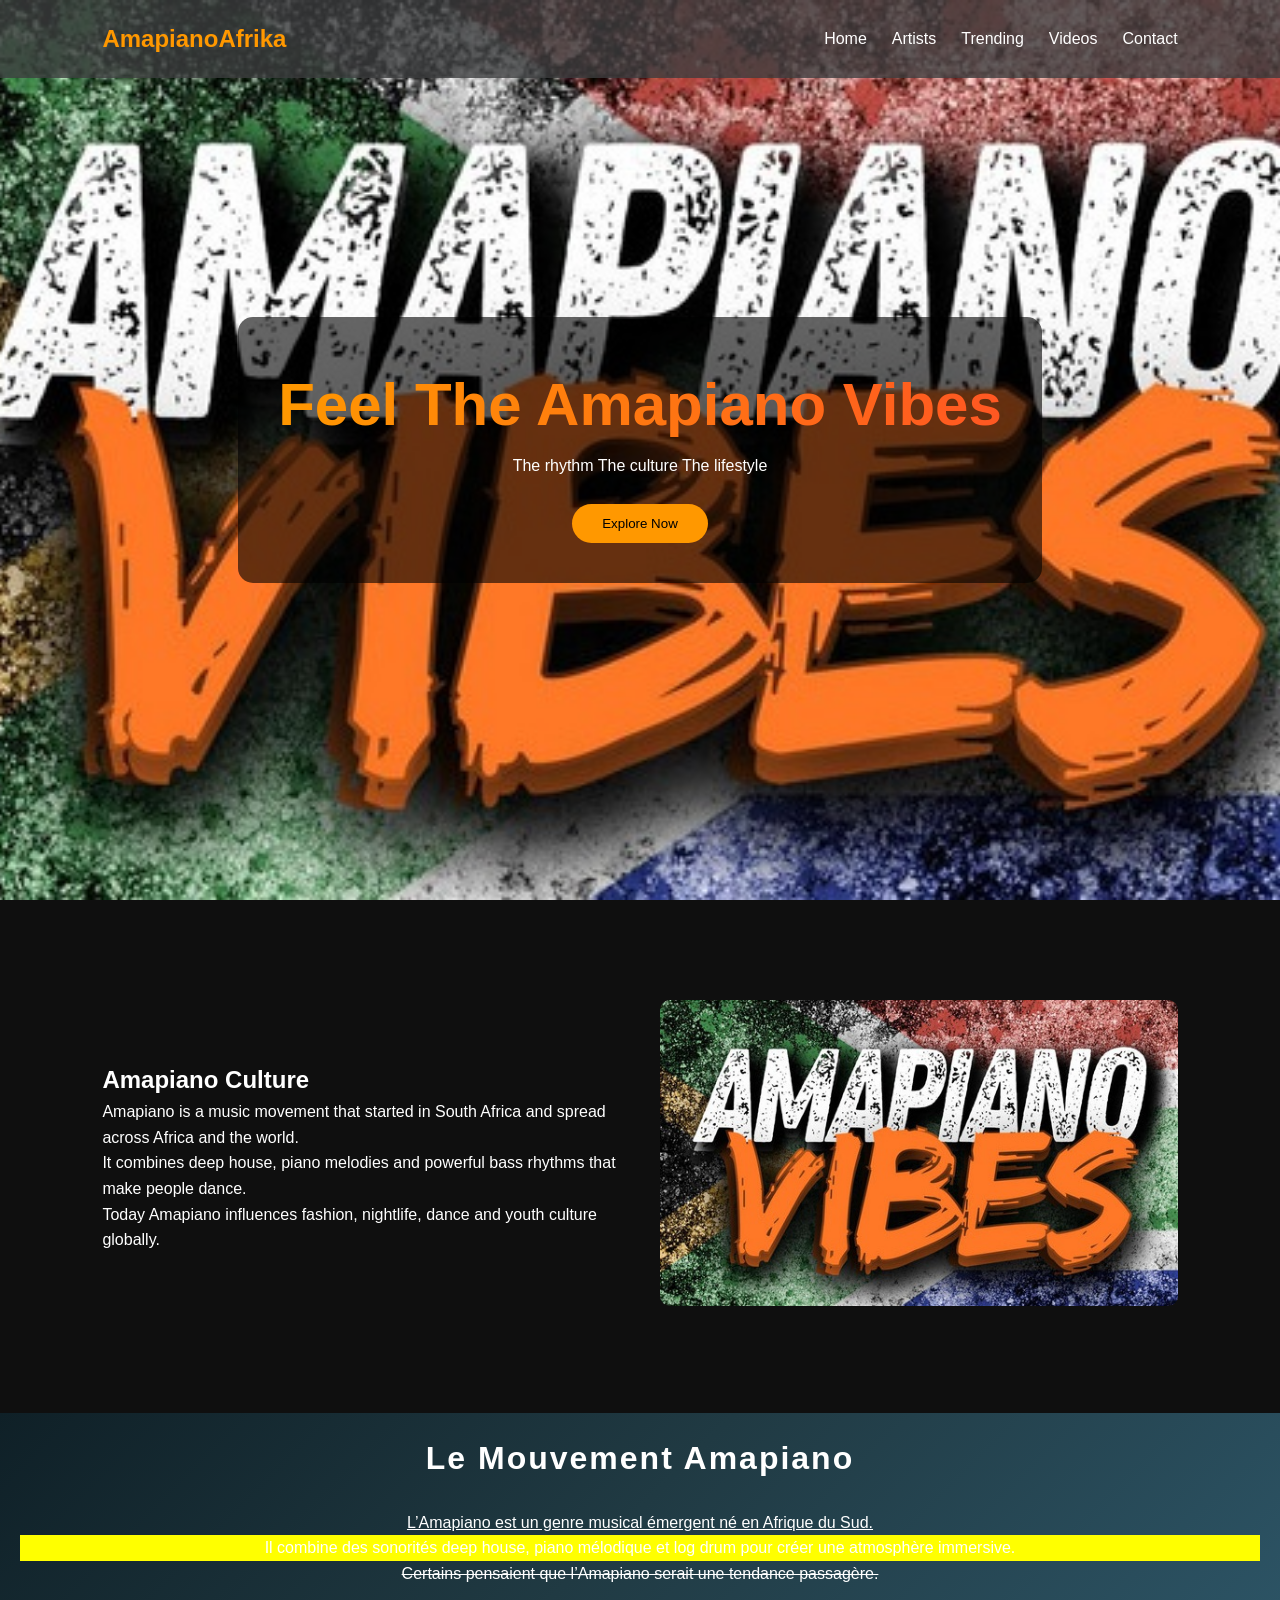
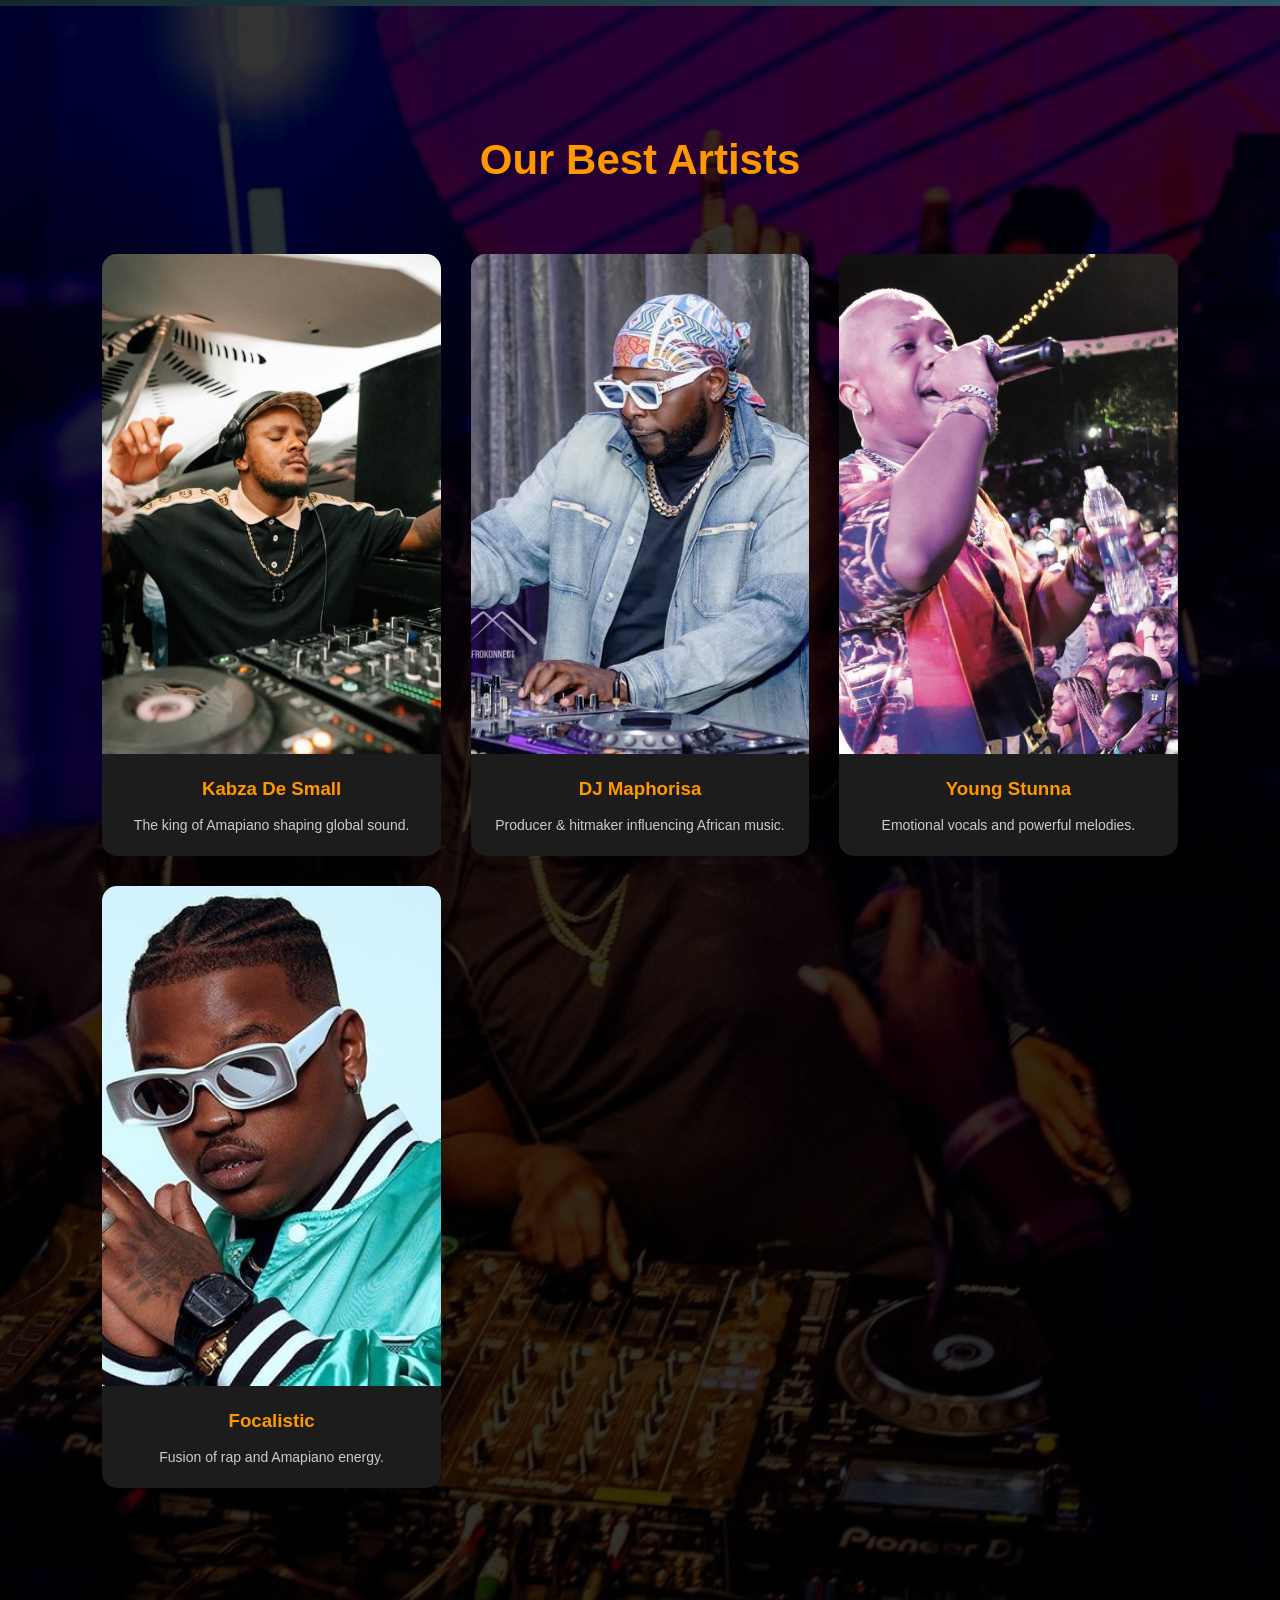
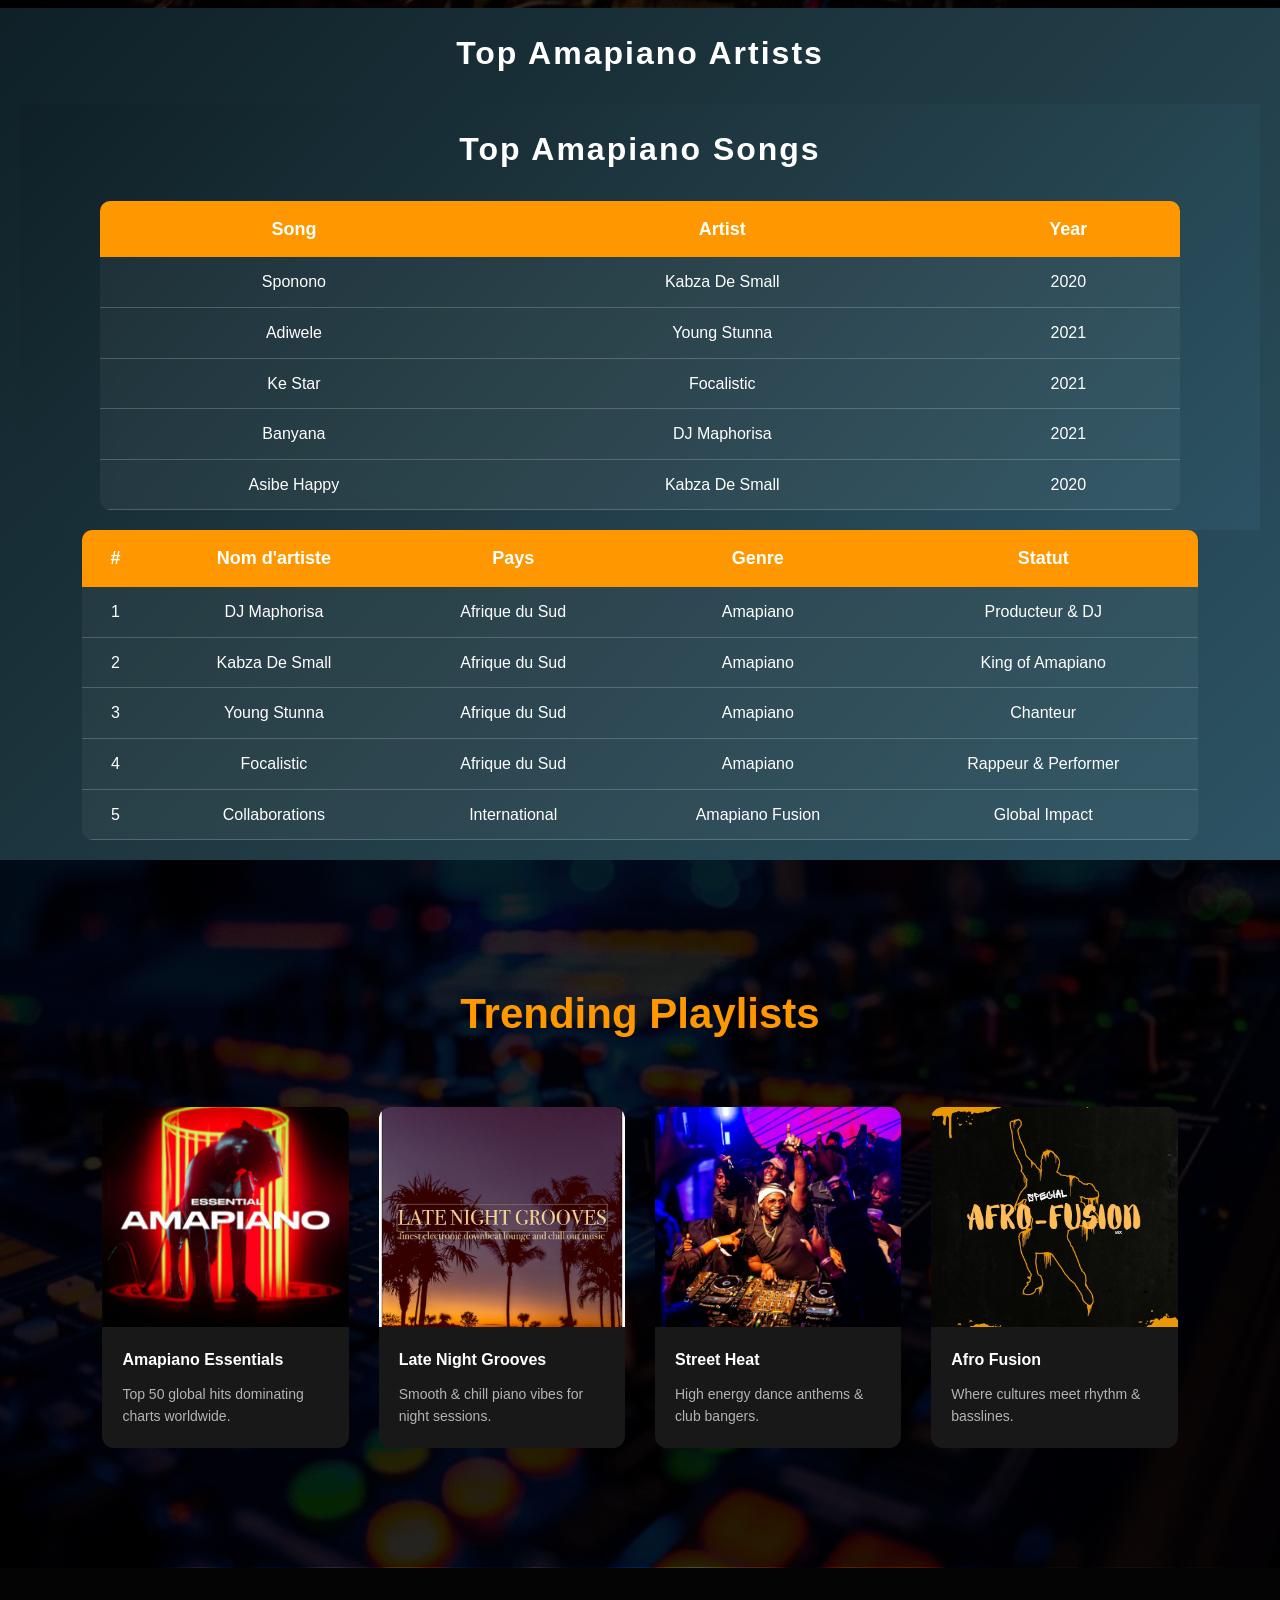
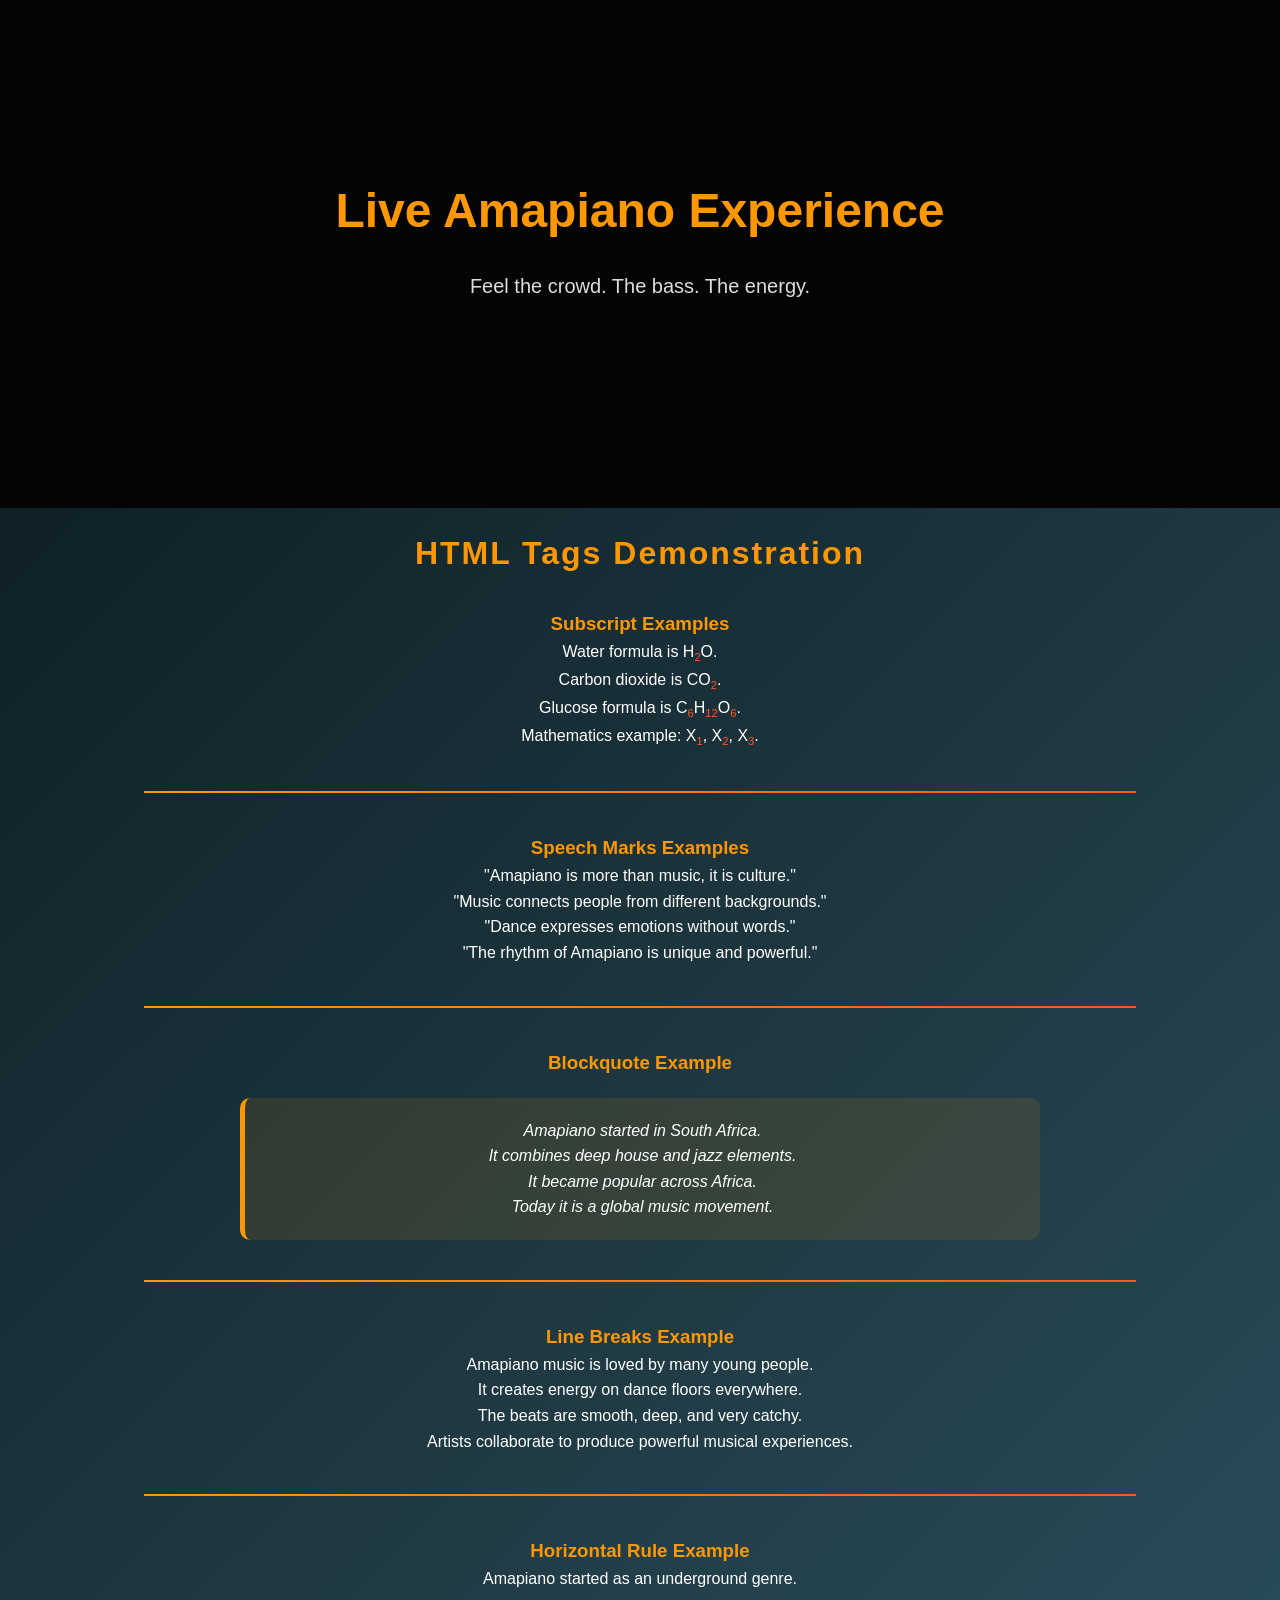
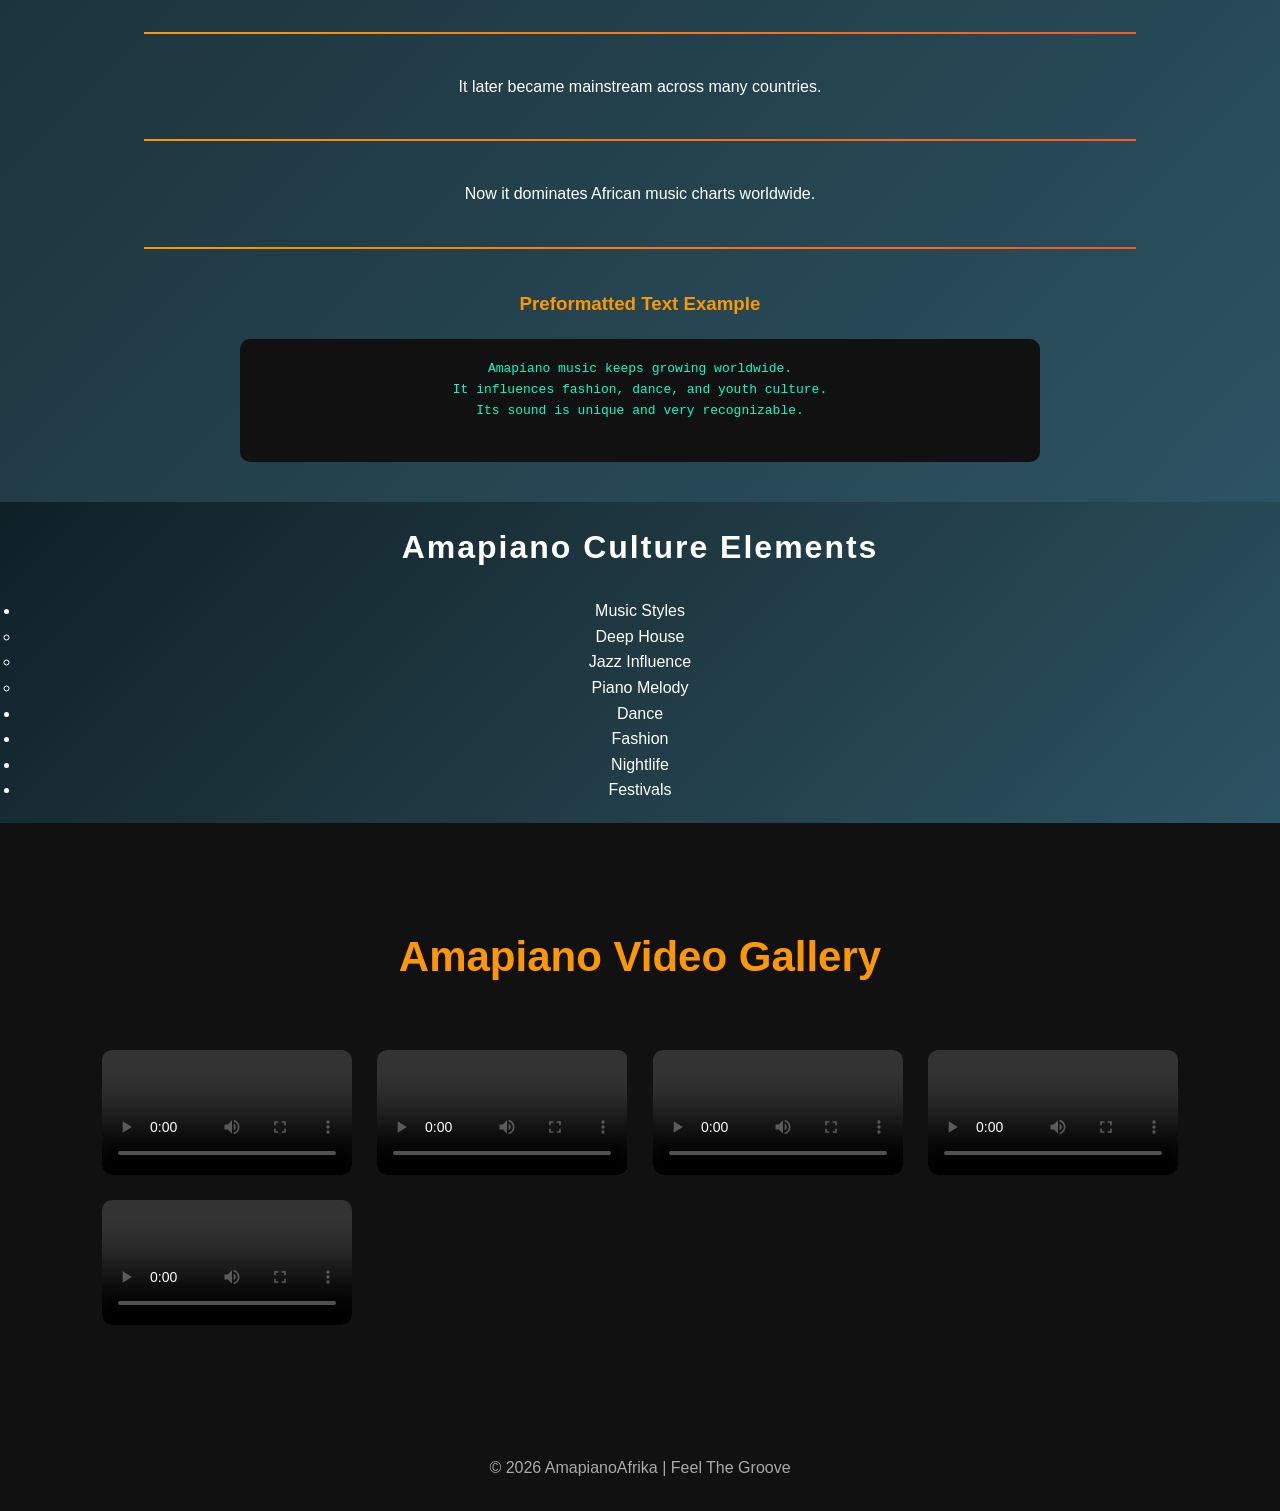
==== commit 06a5b98c: "Fix HTML formatting and structure" ====
--- a/index.html
+++ b/index.html
@@ -371,23 +371,23 @@
 <div class="video-grid">
 
 <video controls>
-<source src="video1.mp4" type="video/mp4">
+<source src="sohogroove" type="video/mp4">
 </video>
 
 <video controls>
-<source src="video2.mp4" type="video/mp4">
+<source src="vigrodeepsoundcheck" type="video/mp4">
 </video>
 
 <video controls>
-<source src="video3.mp4" type="video/mp4">
+<source src="AngastressLeemck" type="video/mp4">
 </video>
 
 <video controls>
-<source src="video4.mp4" type="video/mp4">
+<source src="goinghomrgroove" type="video/mp4">
 </video>
 
 <video controls>
-<source src="video5.mp4" type="video/mp4">
+<source src="djphaphane" type="video/mp4">
 </video>
 
 </div>
@@ -428,3 +428,4 @@
 
 
 
+
--- a/styles.css
+++ b/styles.css
@@ -527,5 +527,25 @@
 width:100%;
 border-radius:10px;
 }
-
-
+/* VIDEO GALLERY */
+
+.video-gallery{
+padding:100px 8%;
+background:#111;
+text-align:center;
+}
+
+.video-grid{
+display:grid;
+grid-template-columns:repeat(auto-fit,minmax(250px,1fr));
+gap:25px;
+margin-top:40px;
+}
+
+.video-grid video{
+width:100%;
+border-radius:10px;
+}
+
+
+
